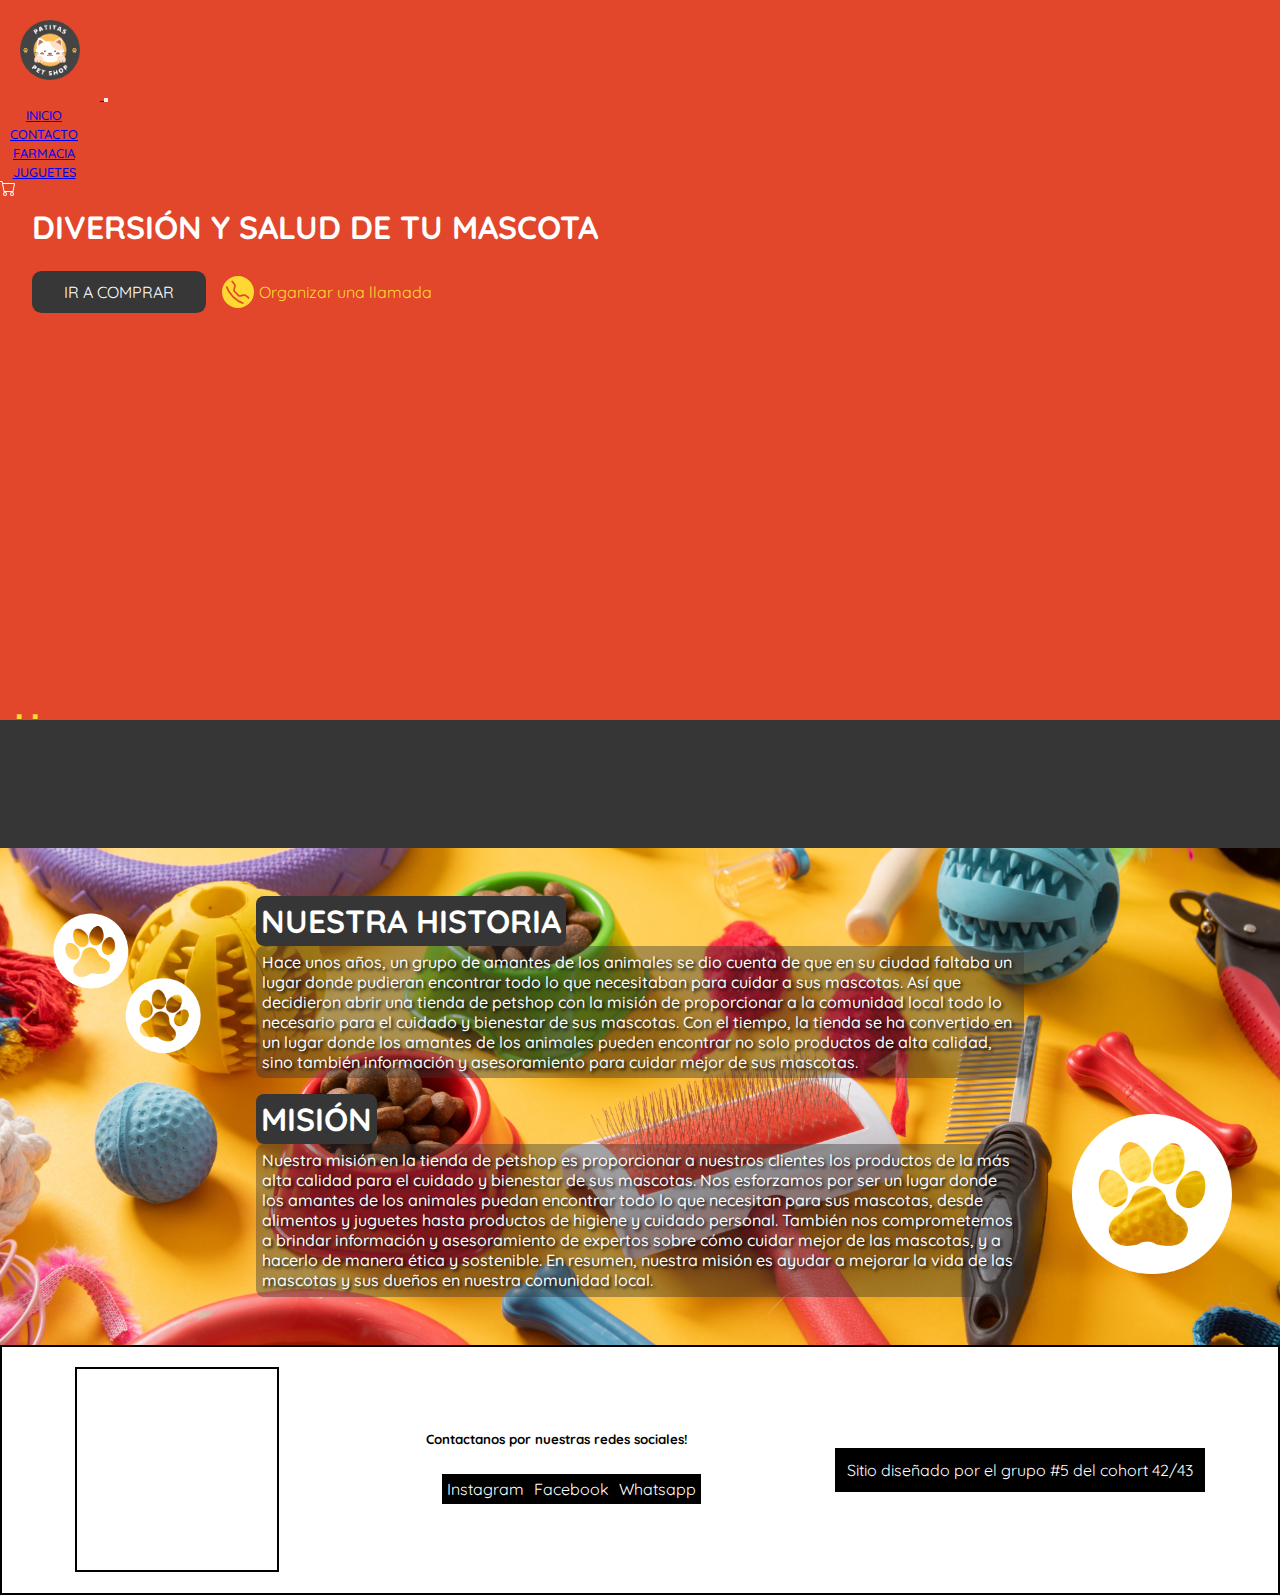
==== index.html @ fb63049c "historia estilizada" ====
<!DOCTYPE html>
<html lang="en">

<head>
  <meta charset="UTF-8">
  <meta http-equiv="X-UA-Compatible" content="IE=edge">
  <meta name="viewport" content="width=device-width, initial-scale=1.0">
  <title>PetShop</title>
  <link rel="shortcut icon" href="./assets/images/favicon.png" type="image/x-icon">
  <link href="https://cdn.jsdelivr.net/npm/bootstrap@5.3.0-alpha1/dist/css/bootstrap.min.css" rel="stylesheet"
    integrity="sha384-GLhlTQ8iRABdZLl6O3oVMWSktQOp6b7In1Zl3/Jr59b6EGGoI1aFkw7cmDA6j6gD" crossorigin="anonymous">
  <link rel="stylesheet" href="./assets/css/style.css">
  <link rel="stylesheet" href="./assets/css/inicio.css">
  <link rel="stylesheet" href="./assets/css/carrito.css">
  <link rel="stylesheet"
    href="https://fonts.googleapis.com/css2?family=Material+Symbols+Outlined:opsz,wght,FILL,GRAD@20..48,100..700,0..1,-50..200" />

</head>

<body id="body">

  <header>
    <nav class="navbar navbar-expand-lg bg-body-tertiary nav-size" data-bs-theme="dark">
      <div class="container nav-container">
        <a class="navbar-brand" href="#">
          <img src="./assets/images/PetShop.png" alt="PetShop" width="100">
        </a>
        <button class="navbar-toggler bg-secondary" type="button" data-bs-toggle="collapse"
          data-bs-target="#navbarSupportedContent" aria-controls="navbarSupportedContent" aria-expanded="false"
          aria-label="Toggle navigation">
          <span class="navbar-toggler-icon "></span>
        </button>
        <div class="collapse navbar-collapse" id="navbarSupportedContent">
          <ul class="navbar-nav ms-auto mb-2 mb-lg-0 ">
            <li class="nav-item px-2">
              <a class="nav-link btn rounded-0 nav-btn active-nav" href="#">Inicio</a>
            </li>
            <li class="nav-item px-2">
              <a class="nav-link btn  rounded-0 nav-btn" href="./assets/html/contacto.html">Contacto</a>
            </li>
            <li class="nav-item px-2">
              <a class="nav-link btn rounded-0 nav-btn" href="./assets/html/farmacia.html">Farmacia</a>
            </li>
            <li class="nav-item px-2">
              <a class="nav-link btn rounded-0 nav-btn" href="./assets/html/juguetes.html">Juguetes</a>
            </li>
            <button id="openModal">
              <svg xmlns="http://www.w3.org/2000/svg" width="16" height="16" fill="currentColor" class="bi bi-cart"
                viewBox="0 0 16 16">
                <path
                  d="M0 1.5A.5.5 0 0 1 .5 1H2a.5.5 0 0 1 .485.379L2.89 3H14.5a.5.5 0 0 1 .491.592l-1.5 8A.5.5 0 0 1 13 12H4a.5.5 0 0 1-.491-.408L2.01 3.607 1.61 2H.5a.5.5 0 0 1-.5-.5zM3.102 4l1.313 7h8.17l1.313-7H3.102zM5 12a2 2 0 1 0 0 4 2 2 0 0 0 0-4zm7 0a2 2 0 1 0 0 4 2 2 0 0 0 0-4zm-7 1a1 1 0 1 1 0 2 1 1 0 0 1 0-2zm7 0a1 1 0 1 1 0 2 1 1 0 0 1 0-2z" />
              </svg>
            </button>
          </ul>
        </div>
      </div>
    </nav>
  </header>


  <main>
    <section class="section-1">
      <div class="card-main d-flex flex-column">
        <h1>Siempre contás con nosotros para la diversión y salud de tu mascota</h1>
        <div class="buttons">
          <a href="#" class="shop-button">Ir a comprar</a>
          <a href="#" class="call-button">
            <svg xmlns="http://www.w3.org/2000/svg" width="32" height="32" fill="currentColor" class="bi bi-telephone"
              viewBox="0 0 16 16">
              <path
                d="M3.654 1.328a.678.678 0 0 0-1.015-.063L1.605 2.3c-.483.484-.661 1.169-.45 1.77a17.568 17.568 0 0 0 4.168 6.608 17.569 17.569 0 0 0 6.608 4.168c.601.211 1.286.033 1.77-.45l1.034-1.034a.678.678 0 0 0-.063-1.015l-2.307-1.794a.678.678 0 0 0-.58-.122l-2.19.547a1.745 1.745 0 0 1-1.657-.459L5.482 8.062a1.745 1.745 0 0 1-.46-1.657l.548-2.19a.678.678 0 0 0-.122-.58L3.654 1.328zM1.884.511a1.745 1.745 0 0 1 2.612.163L6.29 2.98c.329.423.445.974.315 1.494l-.547 2.19a.678.678 0 0 0 .178.643l2.457 2.457a.678.678 0 0 0 .644.178l2.189-.547a1.745 1.745 0 0 1 1.494.315l2.306 1.794c.829.645.905 1.87.163 2.611l-1.034 1.034c-.74.74-1.846 1.065-2.877.702a18.634 18.634 0 0 1-7.01-4.42 18.634 18.634 0 0 1-4.42-7.009c-.362-1.03-.037-2.137.703-2.877L1.885.511z" />
            </svg>
            <p>Organizar una llamada</p>
          </a>
        </div>
      </div>
      <img src="https://freepngimg.com/thumb/dog/83-dog-png-image.png" alt="">
    </section>
    <section class="section-2">
      <div class="cat-card">
        <img src="https://www.pngkey.com/png/full/10-102581_cat-transparent-png-image-cat-png.png" alt="">
      </div>
      <div class="product">
        <a href="#"><img src="https://petsone.pk/wp-content/uploads/2022/02/Funny-Feather-Balance-Cat-Toy-02.jpg"
            alt=""></a>
      </div>
      <div class="product">
        <a href="#"><img src="https://assets.petco.com/petco/image/upload/f_auto,q_auto/3095172-center-1" alt=""></a>
      </div>
    </section>

    <div id="modal" class="modal-St">
      <div class="modalContent">
        <span id="close" class="material-symbols-outlined">cancel</span>
        <h2>Carrito de compra</h2>
        <p>Aca irian los productos</p>
      </div>
    </div>

    <section class="section-3">
      <div class="text-container">
        <img-container-l>
        <img src="./assets/images/Patitas.png" alt="">
      </img-container-l>
      <div class="text">
        <h2>Nuestra Historia</h2>
        <p>Hace unos años, un grupo de amantes de los animales se dio cuenta de que en su ciudad faltaba un lugar donde pudieran encontrar todo lo que necesitaban para cuidar a sus mascotas. Así que decidieron abrir una tienda de petshop con la misión de proporcionar a la comunidad local todo lo necesario para el cuidado y bienestar de sus mascotas. Con el tiempo, la tienda se ha convertido en un lugar donde los amantes de los animales pueden encontrar no solo productos de alta calidad, sino también información y asesoramiento para cuidar mejor de sus mascotas.</p>
      </div>
        <img-container-r>
        <div class="paw"></div>
      </img-container-r>
      </div>
    <div class="text-container">
      <img-container-r>
     <div class="paw"></div>
    </img-container-r>
    <div class="text">
      <h2>Misión</h2>
      <p>Nuestra misión en la tienda de petshop es proporcionar a nuestros clientes los productos de la más alta calidad para el cuidado y bienestar de sus mascotas. Nos esforzamos por ser un lugar donde los amantes de los animales puedan encontrar todo lo que necesitan para sus mascotas, desde alimentos y juguetes hasta productos de higiene y cuidado personal. También nos comprometemos a brindar información y asesoramiento de expertos sobre cómo cuidar mejor de las mascotas, y a hacerlo de manera ética y sostenible. En resumen, nuestra misión es ayudar a mejorar la vida de las mascotas y sus dueños en nuestra comunidad local.</p>
    </div>
      <img-container-r>
      <img src="./assets/images/patita-blanca.png" alt="">
    </img-container-r>
    </div>
    </section>
  </main>

  <footer>
    <div class="map-container">
      <iframe
        src="https://www.google.com/maps/embed?pb=!1m18!1m12!1m3!1d419191.8731567697!2d-56.73820921755897!3d-34.83268882423916!2m3!1f0!2f0!3f0!3m2!1i1024!2i768!4f13.1!3m3!1m2!1s0x959f80ffc63bf7d3%3A0x6b321b2e355bec99!2sMontevideo%2C%20Departamento%20de%20Montevideo%2C%20Uruguay!5e0!3m2!1ses!2sco!4v1676488443658!5m2!1ses!2sco"
        width="200" height="200" style="border:0;" allowfullscreen="" loading="lazy"
        referrerpolicy="no-referrer-when-downgrade"></iframe>
    </div>
    <div class="contact-section">
      <h5>Contactanos por nuestras redes sociales!</h5>

      <div class="social-media">
        <a href="#" id="instagram">Instagram</a>
        <a href="#" id="facebook">Facebook</a>
        <a href="#" id="whatsapp">Whatsapp</a>
      </div>

    </div>

    <div class="mark">
      <p>Sitio diseñado por el grupo #5 del cohort 42/43</p>

    </div>
  </footer>

  <script src="https://cdn.jsdelivr.net/npm/bootstrap@5.3.0-alpha1/dist/js/bootstrap.bundle.min.js"
    integrity="sha384-w76AqPfDkMBDXo30jS1Sgez6pr3x5MlQ1ZAGC+nuZB+EYdgRZgiwxhTBTkF7CXvN"
    crossorigin="anonymous"></script>

  <script src="./assets/js/carrito.js"></script>
</body>

</html>
---- assets/css/style.css ----
@import url("https://fonts.googleapis.com/css2?family=Quicksand:wght@300;400;500;600;700&display=swap");

* {
  margin: 0;
  padding: 0;
  box-sizing: border-box;
  font-family: "Quicksand", sans-serif;
}

.modal-St {
  display: none;
  position: fixed;
  top: 0;
  z-index: 1000;
  right: 0;
  width: 300px;
}

/* caja modal */
.modalContent {
  padding: 10px 20px;
  height: 100vh;
  background: rgba(255, 255, 0, 0.66);
  display: flex;
  flex-direction: column;
  align-items: center;
  text-align: center;
}

#openModal {
  background-color: transparent;
  color: white;
  border: none;
}

/* Botón cerrar */
#close {
  color: black;
  float: right;
  font-size: 30px;
  font-weight: bold;
}

#close:hover {
  color: #000;
  text-decoration: none;
  cursor: pointer;
}

@media screen and (min-width: 992px) {
  .nav-btn {
    width: 5.5rem;
    min-height: fit-content;
    text-align: center;
    display: flex;
    align-items: center;
    justify-content: center;
    text-transform: uppercase;
    font-size: 0.8rem;
    font-weight: 500;
    border: none;
  }
}
@media screen and (max-width: 991px) {
  .nav-btn {
    background-color: white;
    border: 1px solid rgb(226, 70, 43);
    color: rgb(226, 70, 43);
  }
  .nav-container {
    background-color: white;
  }
}
.navbar {
  background-color: rgb(226, 70, 43) !important;
  color: white !important;
  border: black 1px solid;
  height: 15vh;
  border: 0;
  padding: 0;
}

.nav-container {
  z-index: 2;
  position: relative;
  background-color: rgb(226, 70, 43);
}

main {
  min-height: 75vh;
}

/* footer */
footer {
  display: flex;
  justify-content: space-around;
  align-items: center;
  height: 250px;
  border: 2px solid black;
}

.map-container {
  border: 2px solid black;
  height: 205px;
}

.contact-section {
  height: 100px;
  display: flex;
  flex-direction: column;
  justify-content: space-around;
  align-items: center;
}

.social-media {
  display: flex;
  justify-content: space-between;

  padding: 5px;
  width: 240px;
}

footer a {
  text-decoration: none;
  color: white;
  background-color: black;
  padding: 5px;
}

footer a:hover {
  text-decoration: none;
  color: rgb(226, 70, 43);
  background-color: black;
  padding: 5px;
}

.mark {
  border: 2px solid black;
  padding: 10px;
  background-color: black;
  color: white;
}

.mark:hover {
  border: 2px solid black;
  padding: 10px;
  background-color: black;
  color: rgb(226, 70, 43);
}
---- assets/css/inicio.css ----
.section-1 {
    padding: 0 0 0 2rem;
    background-color: rgb(226, 70, 43);
    min-height: 65vh;
    display: flex;
}

.card-main {
    width: 60vw;
}

.card-main h1 {
    padding-top: 2rem;
    text-transform: uppercase;
    color: white;
    font-weight: 700;
    padding-bottom: 1.5rem;
}

.card-main a {
    text-decoration: none;
}

.call-button {
    color: rgb(255, 217, 49);
    display: flex;
    align-items: center;
    justify-content: center;
    gap: 0.3rem;
}

.call-button p {
    margin: 0;
}

.call-button svg {
    background-color: rgb(255, 217, 49);
    color: rgb(226, 70, 43);
    padding: 0.2rem;
    border-radius: 50%;
}

.shop-button {
    text-transform: uppercase;
    color: white;
    font-weight: 400;
    padding: 0.7rem 2rem;
    border-radius: 0.6rem;
    background-color: rgb(55, 55, 55);
}

.buttons {
    display: flex;
    gap: 1rem;
}

.section-1 img {
    height: 30rem;
    object-fit: cover;
    object-position: center;
}

.section-2 {
    background-color: rgb(54, 54, 54);
    height: 8rem;
    display: flex;
    gap: 1rem;
    align-items: center;
}

.section-2 .cat-card {
    display: flex;
    flex-direction: column;
    position: relative;
}

.section-2 .cat-card img {
    height: 15rem;
    object-fit: cover;
    align-self: start;
    position: relative;
    bottom: 178px;
    left: 10px;
}

.section-2 .product {
    height: 100%;
    display: flex;
    align-items: center;
}

.section-2 .product img {
    height: 12rem;
    object-fit: cover;
    object-position: center;
    border-radius: 1rem;
    position: relative;
    bottom: 75px;
    left: 0px;
    box-shadow: 0.2rem 0.1rem 0rem 0.15rem rgb(255, 217, 49);
}

.section-3 {
    /* background-color: rgb(255, 255, 255); */
    height: fit-content;
    display: flex;
    flex-direction: column;
    align-items: center;
    justify-content: center;
    margin: auto;
    padding: 3rem;
    gap: 1rem;
    background-image: url(../images/background.png);
    background-size: cover;
    background-position: center;
    background-repeat: no-repeat;
    
}
.text-container {
    display: flex;
    align-items: center;
    justify-content: center;
    gap: 3rem;
    color: white;
    text-shadow: black 0.1em 0.1em 0.2em;
    font-weight: 500;
}
.text-container p {
    background-color: rgba(54, 54, 54, 0.416);
    padding: 0.4rem;
    border-radius: 0.5rem;
}
.text-container h2{
    background-color: rgb(54, 54, 54);
    padding: 0.3rem;
    border-radius: 0.5rem;
    width: fit-content;
    text-shadow: none;
    font-size: 2rem;
    font-weight: 700;
    text-transform: uppercase;
}
.text-container img {
    height: 10rem;
    object-fit: cover;
    object-position: center;
}

.paw {
    height: 10rem;
    padding: 2rem;
    width: 10rem;
}
---- assets/css/carrito.css ----
.modal {
  display: none;
  position: fixed;
  top: 0;
  z-index: 1000;
  left: 77%;
  width: 300px;
}

/* caja modal */
.modalContent {
  padding: 10px 20px;
  height: 100vh;
  background: rgba(255, 255, 0, 0.66);
  display: flex;
  flex-direction: column;
  align-items: center;
  text-align: center;
}

#openModal {
  background-color: transparent;
  color: white;
  border: none;
}

/* Botón cerrar */
#close {
  color: black;
  float: right;
  font-size: 30px;
  font-weight: bold;
}

#close:hover {
  color: #000;
  text-decoration: none;
  cursor: pointer;
}
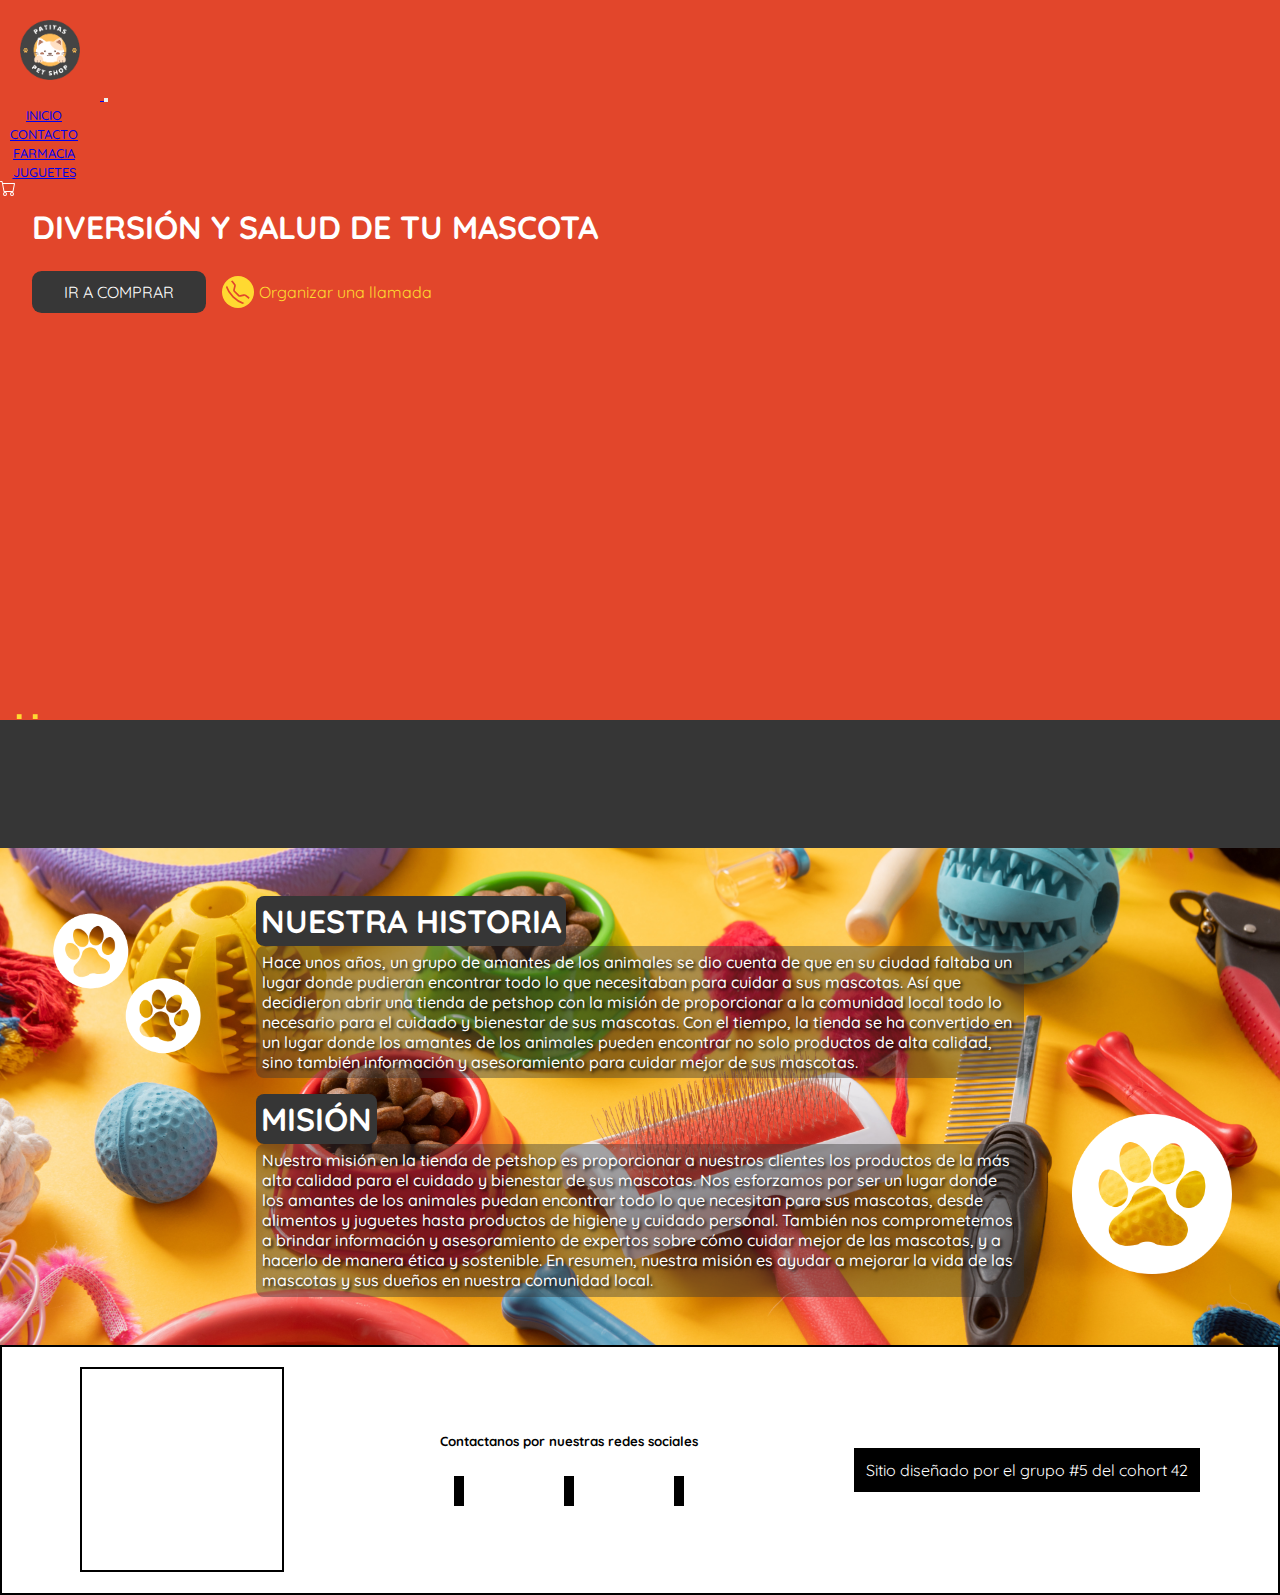
==== commit f2b0b563: "footer actualizado" ====
--- a/index.html
+++ b/index.html
@@ -127,27 +127,30 @@
 
   <footer>
     <div class="map-container">
-      <iframe
-        src="https://www.google.com/maps/embed?pb=!1m18!1m12!1m3!1d419191.8731567697!2d-56.73820921755897!3d-34.83268882423916!2m3!1f0!2f0!3f0!3m2!1i1024!2i768!4f13.1!3m3!1m2!1s0x959f80ffc63bf7d3%3A0x6b321b2e355bec99!2sMontevideo%2C%20Departamento%20de%20Montevideo%2C%20Uruguay!5e0!3m2!1ses!2sco!4v1676488443658!5m2!1ses!2sco"
-        width="200" height="200" style="border:0;" allowfullscreen="" loading="lazy"
-        referrerpolicy="no-referrer-when-downgrade"></iframe>
+     <iframe src="https://www.google.com/maps/embed?pb=!1m18!1m12!1m3!1d58773.325539637095!2d-56.5866455247613!3d-22.97478481083488!2m3!1f0!2f0!3f0!3m2!1i1024!2i768!4f13.1!3m3!1m2!1s0x9465feab53c31567%3A0x289108400589925f!2zNSwgWWJ5IFlhw7osIFBhcmFndWF5!5e0!3m2!1ses!2sco!4v1676638638311!5m2!1ses!2sco" width="200" height="200" style="border:0;" allowfullscreen="" loading="lazy" referrerpolicy="no-referrer-when-downgrade"></iframe>
     </div>
     <div class="contact-section">
-      <h5>Contactanos por nuestras redes sociales!</h5>
-
-      <div class="social-media">
-        <a href="#" id="instagram">Instagram</a>
-        <a href="#" id="facebook">Facebook</a>
-        <a href="#" id="whatsapp">Whatsapp</a>
-      </div>
-
+     <h5>Contactanos por nuestras redes sociales</h5>
+     
+     <div class="social-media">
+       <div class="footer-logo-container">
+           <a href="" class="footer-logo"><img src="./assets/facebook.png" alt=""></a>
+       </div>
+       <div class="footer-logo-container">
+           <a href="" class="footer-logo" id="facebook-logo"><img src="./assets/pngegg.png" alt=""></a>
+       </div>
+       <div class="footer-logo-container">
+           <a href="" class="footer-logo" ><img src="./assets/pngegg (2).png" alt=""></a>
+       </div>
+   </div>
+    
     </div>
-
+   
     <div class="mark">
-      <p>Sitio diseñado por el grupo #5 del cohort 42/43</p>
-
+     <p>Sitio diseñado por el grupo #5 del cohort 42</p>
+   
     </div>
-  </footer>
+     </footer>
 
   <script src="https://cdn.jsdelivr.net/npm/bootstrap@5.3.0-alpha1/dist/js/bootstrap.bundle.min.js"
     integrity="sha384-w76AqPfDkMBDXo30jS1Sgez6pr3x5MlQ1ZAGC+nuZB+EYdgRZgiwxhTBTkF7CXvN"
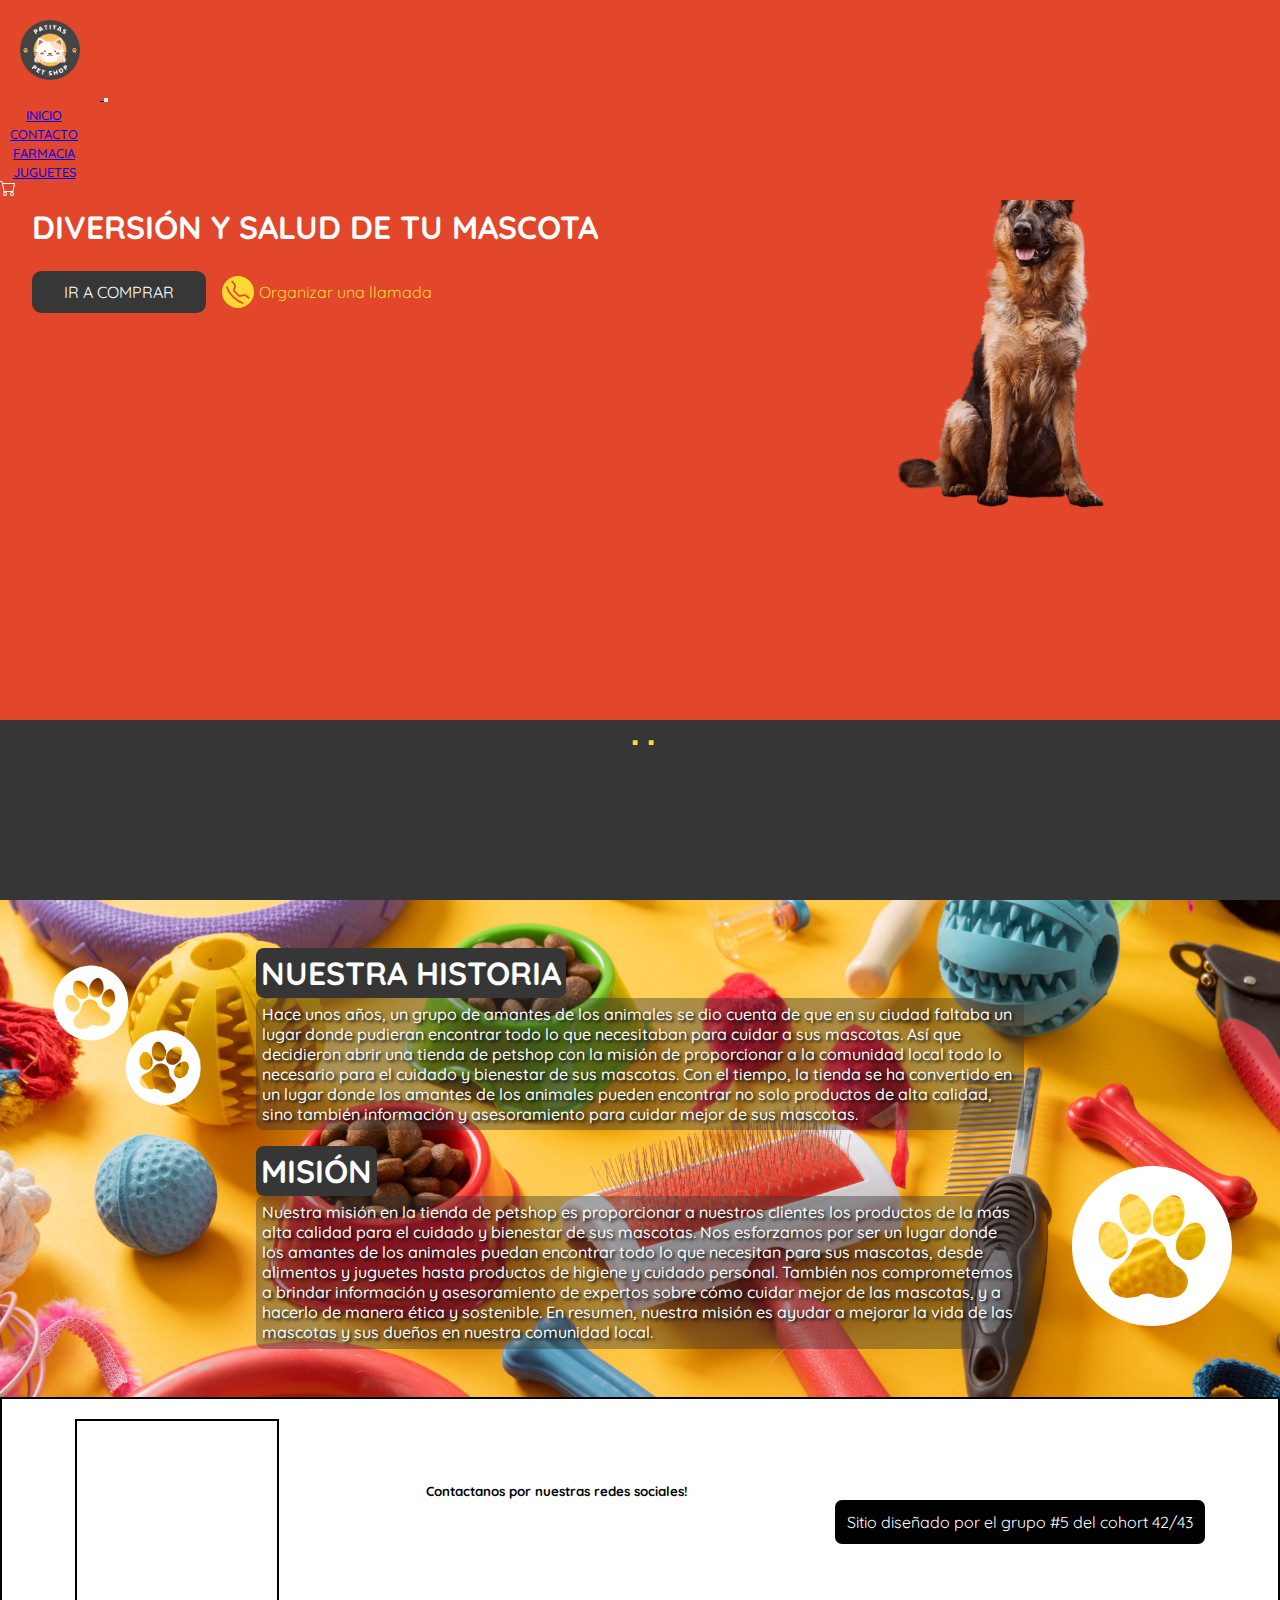
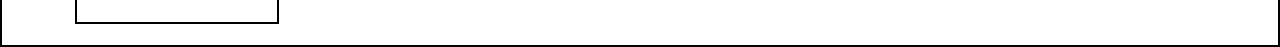
==== commit 39ed98eb: "arregladas las imagenes de index" ====
--- a/index.html
+++ b/index.html
@@ -74,12 +74,13 @@
           </a>
         </div>
       </div>
-      <img src="https://freepngimg.com/thumb/dog/83-dog-png-image.png" alt="">
-    </section>
-    <section class="section-2">
+      <img src="./assets/images/dog-6.png" class="dog-img" alt="">
       <div class="cat-card">
         <img src="https://www.pngkey.com/png/full/10-102581_cat-transparent-png-image-cat-png.png" alt="">
       </div>
+    </section>
+    <section class="section-2">
+      
       <div class="product">
         <a href="#"><img src="https://petsone.pk/wp-content/uploads/2022/02/Funny-Feather-Balance-Cat-Toy-02.jpg"
             alt=""></a>
@@ -127,30 +128,27 @@
 
   <footer>
     <div class="map-container">
-     <iframe src="https://www.google.com/maps/embed?pb=!1m18!1m12!1m3!1d58773.325539637095!2d-56.5866455247613!3d-22.97478481083488!2m3!1f0!2f0!3f0!3m2!1i1024!2i768!4f13.1!3m3!1m2!1s0x9465feab53c31567%3A0x289108400589925f!2zNSwgWWJ5IFlhw7osIFBhcmFndWF5!5e0!3m2!1ses!2sco!4v1676638638311!5m2!1ses!2sco" width="200" height="200" style="border:0;" allowfullscreen="" loading="lazy" referrerpolicy="no-referrer-when-downgrade"></iframe>
+      <iframe
+        src="https://www.google.com/maps/embed?pb=!1m18!1m12!1m3!1d419191.8731567697!2d-56.73820921755897!3d-34.83268882423916!2m3!1f0!2f0!3f0!3m2!1i1024!2i768!4f13.1!3m3!1m2!1s0x959f80ffc63bf7d3%3A0x6b321b2e355bec99!2sMontevideo%2C%20Departamento%20de%20Montevideo%2C%20Uruguay!5e0!3m2!1ses!2sco!4v1676488443658!5m2!1ses!2sco"
+        width="200" height="200" style="border:0;" allowfullscreen="" loading="lazy"
+        referrerpolicy="no-referrer-when-downgrade"></iframe>
     </div>
     <div class="contact-section">
-     <h5>Contactanos por nuestras redes sociales</h5>
-     
-     <div class="social-media">
-       <div class="footer-logo-container">
-           <a href="" class="footer-logo"><img src="./assets/facebook.png" alt=""></a>
-       </div>
-       <div class="footer-logo-container">
-           <a href="" class="footer-logo" id="facebook-logo"><img src="./assets/pngegg.png" alt=""></a>
-       </div>
-       <div class="footer-logo-container">
-           <a href="" class="footer-logo" ><img src="./assets/pngegg (2).png" alt=""></a>
-       </div>
-   </div>
-    
+      <h5>Contactanos por nuestras redes sociales!</h5>
+
+      <div class="social-media">
+        <a href="#" id="instagram">Instagram</a>
+        <a href="#" id="facebook">Facebook</a>
+        <a href="#" id="whatsapp">Whatsapp</a>
+      </div>
+
     </div>
-   
+
     <div class="mark">
-     <p>Sitio diseñado por el grupo #5 del cohort 42</p>
-   
+      <p>Sitio diseñado por el grupo #5 del cohort 42/43</p>
+
     </div>
-     </footer>
+  </footer>
 
   <script src="https://cdn.jsdelivr.net/npm/bootstrap@5.3.0-alpha1/dist/js/bootstrap.bundle.min.js"
     integrity="sha384-w76AqPfDkMBDXo30jS1Sgez6pr3x5MlQ1ZAGC+nuZB+EYdgRZgiwxhTBTkF7CXvN"
--- a/assets/css/style.css
+++ b/assets/css/style.css
@@ -123,21 +123,25 @@
 footer a {
   text-decoration: none;
   color: white;
-  background-color: black;
   padding: 5px;
 }
 
 footer a:hover {
   text-decoration: none;
   color: rgb(226, 70, 43);
-  background-color: black;
   padding: 5px;
+  background-color: gray;
+  border-radius: 70px;
+  padding: 7px;
+  padding-bottom: 10px;
+  transition: 1s;
 }
 
 .mark {
   border: 2px solid black;
   padding: 10px;
   background-color: black;
+  border-radius: 7px;
   color: white;
 }
 
@@ -146,4 +150,5 @@
   padding: 10px;
   background-color: black;
   color: rgb(226, 70, 43);
+
 }
--- a/assets/css/inicio.css
+++ b/assets/css/inicio.css
@@ -1,7 +1,7 @@
 .section-1 {
     padding: 0 0 0 2rem;
     background-color: rgb(226, 70, 43);
-    min-height: 65vh;
+    height: 65vh;
     display: flex;
 }
 
@@ -54,33 +54,29 @@
     gap: 1rem;
 }
 
-.section-1 img {
-    height: 30rem;
+.section-1 .dog-img {
+    height: 25rem;
     object-fit: cover;
     object-position: center;
+    opacity: 0.9;
 }
 
 .section-2 {
     background-color: rgb(54, 54, 54);
-    height: 8rem;
+    height: 20vh;
     display: flex;
     gap: 1rem;
     align-items: center;
+    justify-content: center;
 }
 
-.section-2 .cat-card {
-    display: flex;
-    flex-direction: column;
-    position: relative;
-}
-
-.section-2 .cat-card img {
+.cat-card img {
     height: 15rem;
     object-fit: cover;
     align-self: start;
-    position: relative;
-    bottom: 178px;
-    left: 10px;
+    position: absolute;
+    bottom: 19.2vh;
+    left: 0px; 
 }
 
 .section-2 .product {
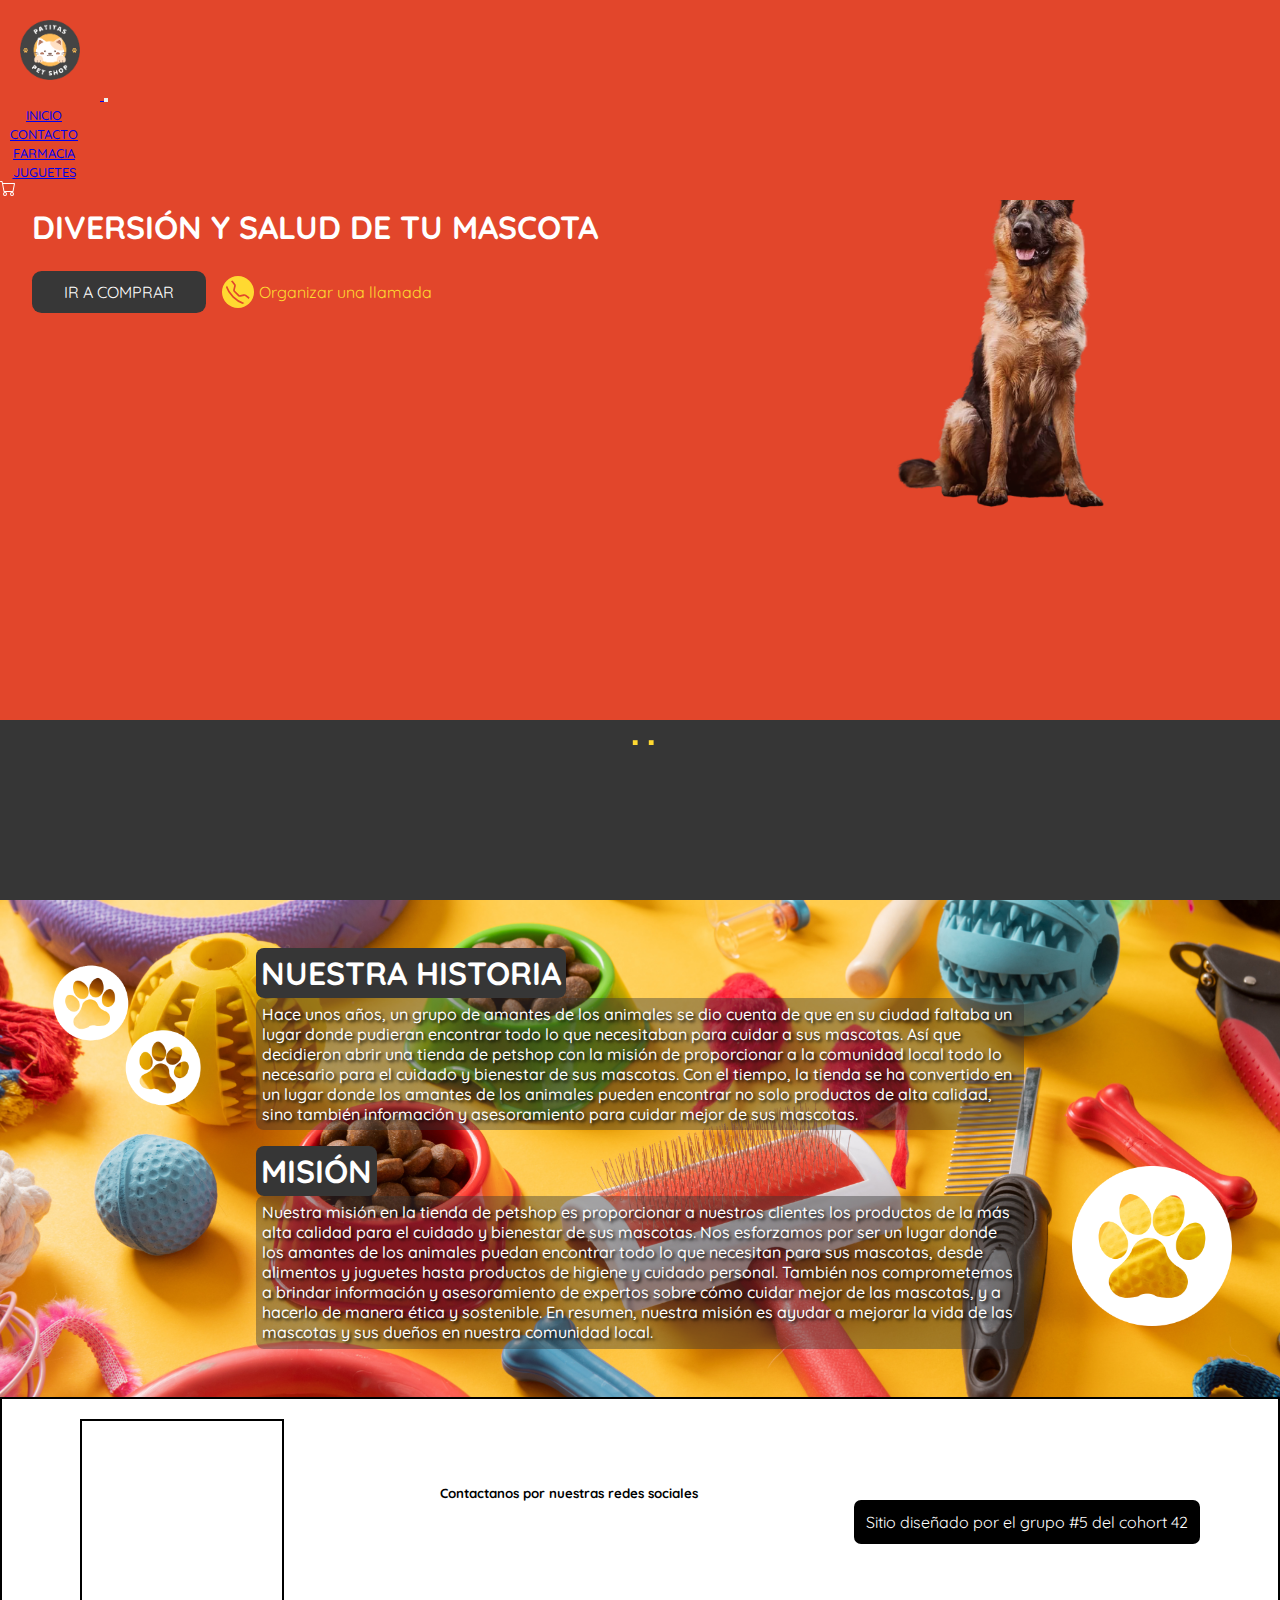
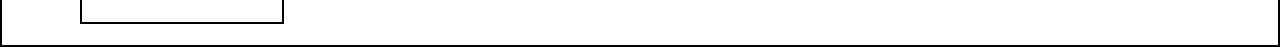
==== commit 4a855fb8: "Merge branch 'main' of https://github.com/Franco-Calvo/PetShop" ====
--- a/index.html
+++ b/index.html
@@ -128,27 +128,30 @@
 
   <footer>
     <div class="map-container">
-      <iframe
-        src="https://www.google.com/maps/embed?pb=!1m18!1m12!1m3!1d419191.8731567697!2d-56.73820921755897!3d-34.83268882423916!2m3!1f0!2f0!3f0!3m2!1i1024!2i768!4f13.1!3m3!1m2!1s0x959f80ffc63bf7d3%3A0x6b321b2e355bec99!2sMontevideo%2C%20Departamento%20de%20Montevideo%2C%20Uruguay!5e0!3m2!1ses!2sco!4v1676488443658!5m2!1ses!2sco"
-        width="200" height="200" style="border:0;" allowfullscreen="" loading="lazy"
-        referrerpolicy="no-referrer-when-downgrade"></iframe>
+     <iframe src="https://www.google.com/maps/embed?pb=!1m18!1m12!1m3!1d58773.325539637095!2d-56.5866455247613!3d-22.97478481083488!2m3!1f0!2f0!3f0!3m2!1i1024!2i768!4f13.1!3m3!1m2!1s0x9465feab53c31567%3A0x289108400589925f!2zNSwgWWJ5IFlhw7osIFBhcmFndWF5!5e0!3m2!1ses!2sco!4v1676638638311!5m2!1ses!2sco" width="200" height="200" style="border:0;" allowfullscreen="" loading="lazy" referrerpolicy="no-referrer-when-downgrade"></iframe>
     </div>
     <div class="contact-section">
-      <h5>Contactanos por nuestras redes sociales!</h5>
-
-      <div class="social-media">
-        <a href="#" id="instagram">Instagram</a>
-        <a href="#" id="facebook">Facebook</a>
-        <a href="#" id="whatsapp">Whatsapp</a>
-      </div>
-
+     <h5>Contactanos por nuestras redes sociales</h5>
+     
+     <div class="social-media">
+       <div class="footer-logo-container">
+           <a href="" class="footer-logo"><img src="./assets/facebook.png" alt=""></a>
+       </div>
+       <div class="footer-logo-container">
+           <a href="" class="footer-logo" id="facebook-logo"><img src="./assets/pngegg.png" alt=""></a>
+       </div>
+       <div class="footer-logo-container">
+           <a href="" class="footer-logo" ><img src="./assets/pngegg (2).png" alt=""></a>
+       </div>
+   </div>
+    
     </div>
-
+   
     <div class="mark">
-      <p>Sitio diseñado por el grupo #5 del cohort 42/43</p>
-
+     <p>Sitio diseñado por el grupo #5 del cohort 42</p>
+   
     </div>
-  </footer>
+     </footer>
 
   <script src="https://cdn.jsdelivr.net/npm/bootstrap@5.3.0-alpha1/dist/js/bootstrap.bundle.min.js"
     integrity="sha384-w76AqPfDkMBDXo30jS1Sgez6pr3x5MlQ1ZAGC+nuZB+EYdgRZgiwxhTBTkF7CXvN"
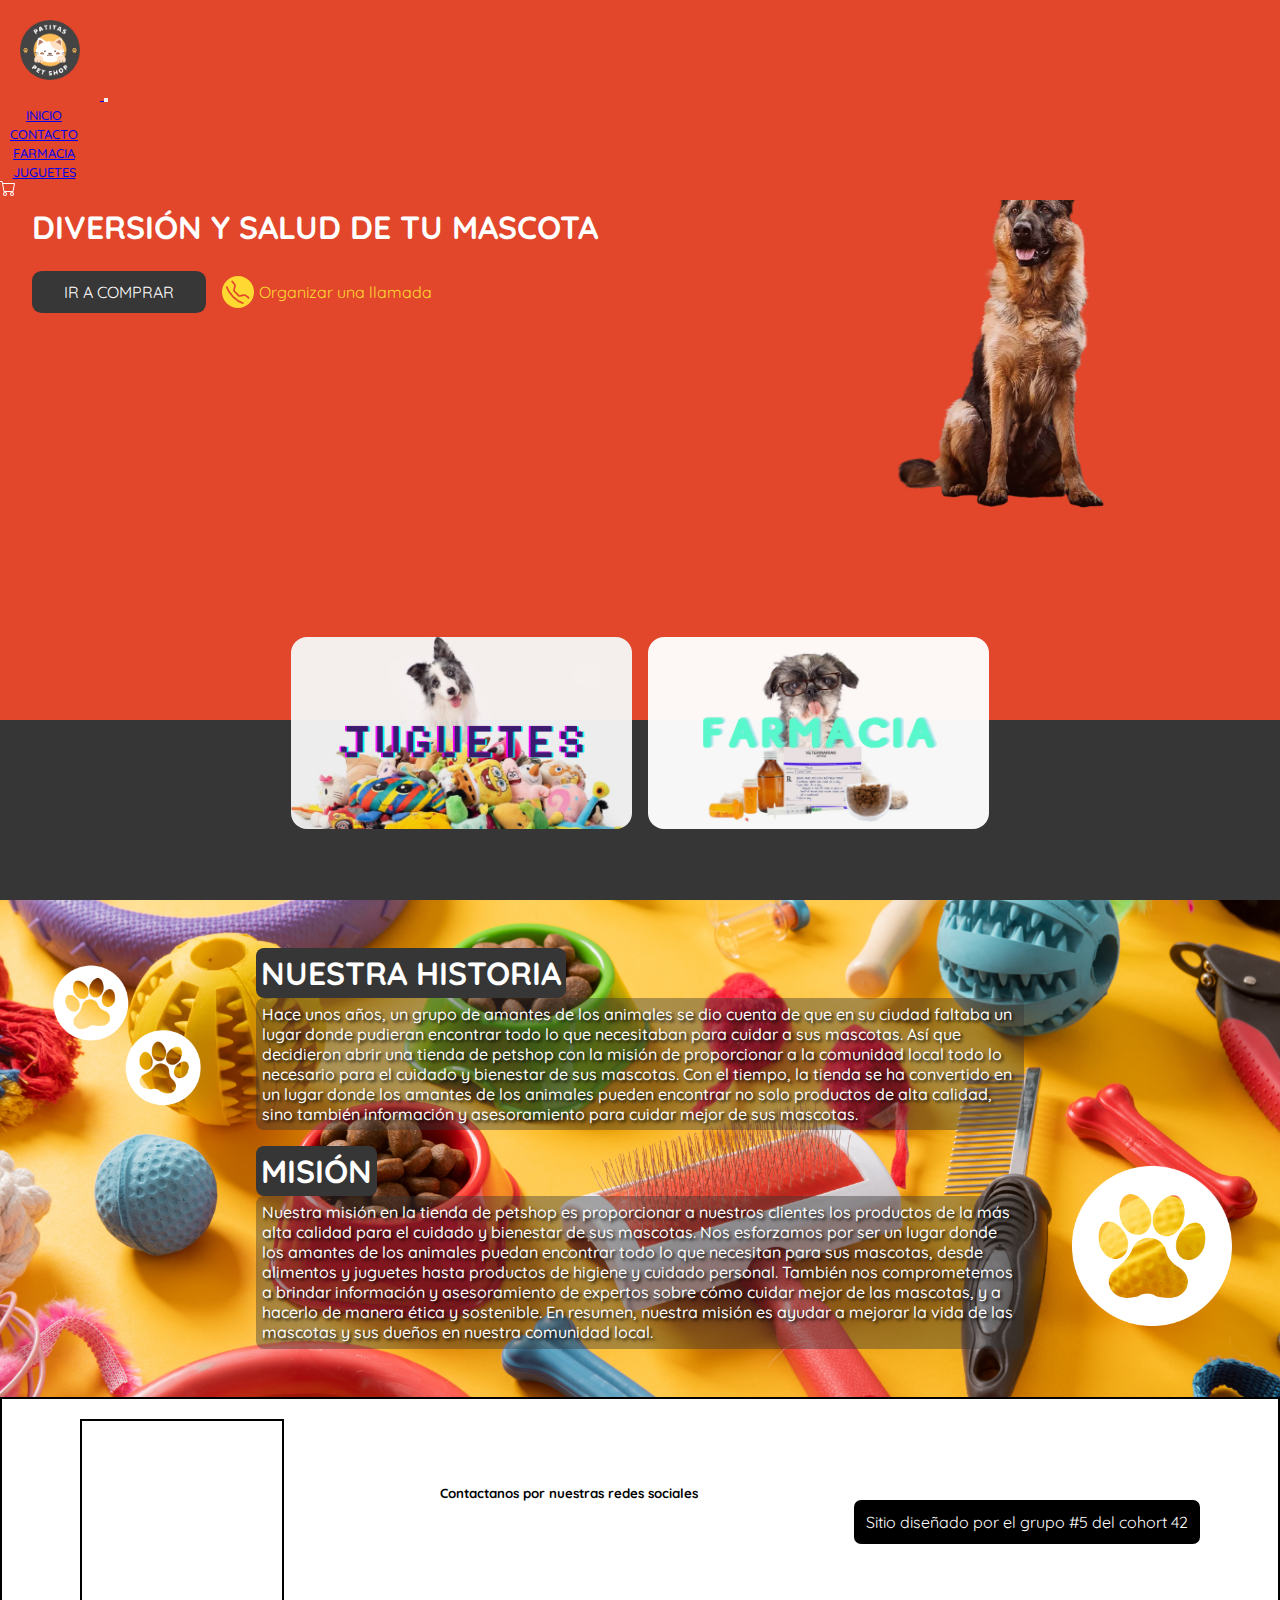
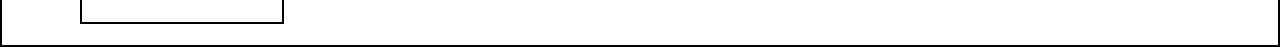
==== commit e2cdc8f2: "main estilizado" ====
--- a/index.html
+++ b/index.html
@@ -82,11 +82,11 @@
     <section class="section-2">
       
       <div class="product">
-        <a href="#"><img src="https://petsone.pk/wp-content/uploads/2022/02/Funny-Feather-Balance-Cat-Toy-02.jpg"
+        <a href="./assets/html/juguetes.html"><img src="./assets/images/juguetes.png"
             alt=""></a>
       </div>
       <div class="product">
-        <a href="#"><img src="https://assets.petco.com/petco/image/upload/f_auto,q_auto/3095172-center-1" alt=""></a>
+        <a href="./assets/html/farmacia.html"><img src="./assets/images/farmacia.png" alt=""></a>
       </div>
     </section>
 
--- a/assets/css/inicio.css
+++ b/assets/css/inicio.css
@@ -93,7 +93,13 @@
     position: relative;
     bottom: 75px;
     left: 0px;
-    box-shadow: 0.2rem 0.1rem 0rem 0.15rem rgb(255, 217, 49);
+    opacity: 0.96;
+}
+
+.section-2 .product img:hover {
+    height: 12.1rem;
+    box-shadow: 0.2rem 0.1rem 0rem 0.15rem rgb(70, 70, 70);
+    opacity: 1;
 }
 
 .section-3 {
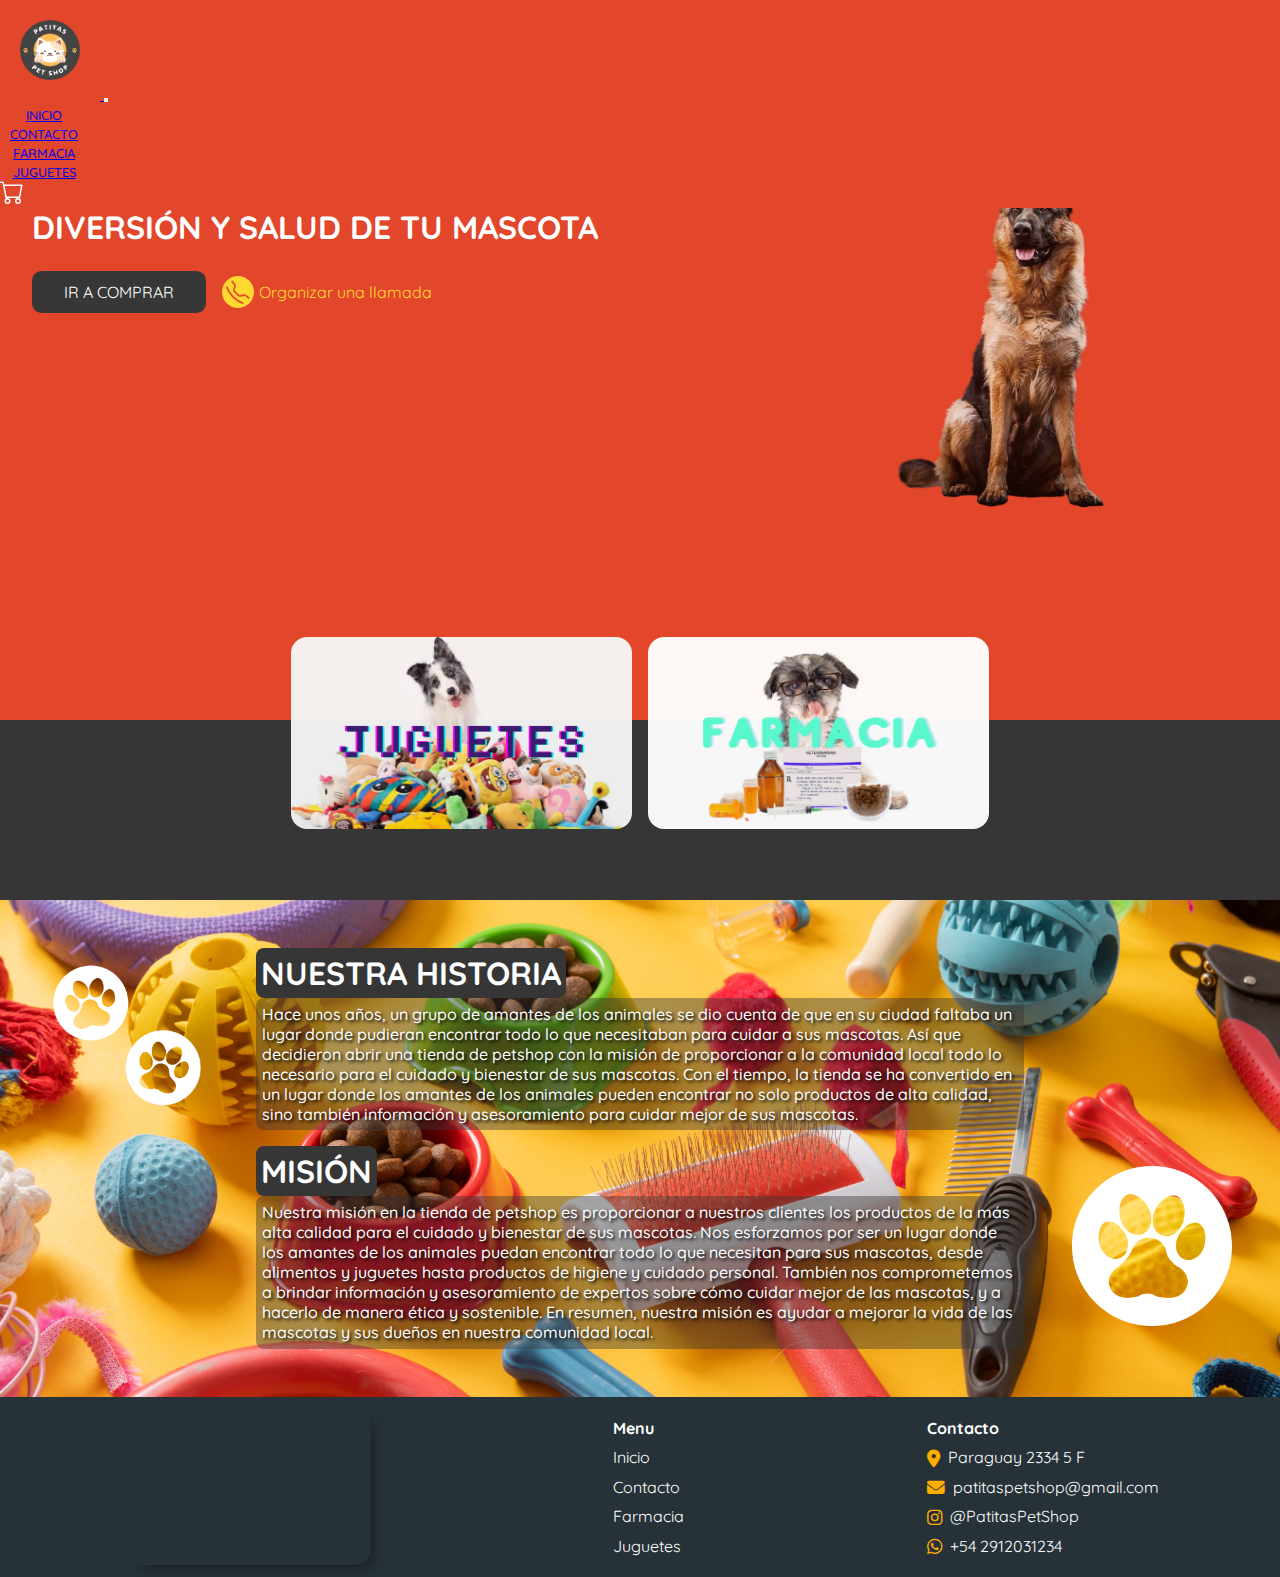
==== commit f22be2cd: "Fix" ====
--- a/index.html
+++ b/index.html
@@ -14,17 +14,19 @@
   <link rel="stylesheet" href="./assets/css/carrito.css">
   <link rel="stylesheet"
     href="https://fonts.googleapis.com/css2?family=Material+Symbols+Outlined:opsz,wght,FILL,GRAD@20..48,100..700,0..1,-50..200" />
+  <link rel="stylesheet" href="https://cdnjs.cloudflare.com/ajax/libs/font-awesome/6.3.0/css/all.min.css">
+
 
 </head>
 
 <body id="body">
 
   <header>
-    <nav class="navbar navbar-expand-lg bg-body-tertiary nav-size" data-bs-theme="dark">
+    <nav class="navbar navbar-expand-lg  bg-body-tertiary nav-size" data-bs-theme="dark">
       <div class="container nav-container">
         <a class="navbar-brand" href="#">
           <img src="./assets/images/PetShop.png" alt="PetShop" width="100">
-        </a>
+        </a> 
         <button class="navbar-toggler bg-secondary" type="button" data-bs-toggle="collapse"
           data-bs-target="#navbarSupportedContent" aria-controls="navbarSupportedContent" aria-expanded="false"
           aria-label="Toggle navigation">
@@ -33,19 +35,19 @@
         <div class="collapse navbar-collapse" id="navbarSupportedContent">
           <ul class="navbar-nav ms-auto mb-2 mb-lg-0 ">
             <li class="nav-item px-2">
-              <a class="nav-link btn rounded-0 nav-btn active-nav" href="#">Inicio</a>
+              <a class="nav-link btn rounded-0 fs-6 nav-btn active-nav" href="/index.html">Inicio</a>
             </li>
             <li class="nav-item px-2">
-              <a class="nav-link btn  rounded-0 nav-btn" href="./assets/html/contacto.html">Contacto</a>
+              <a class="nav-link btn  rounded-0 fs-6 nav-btn" href="./assets/html/contacto.html">Contacto</a>
             </li>
             <li class="nav-item px-2">
-              <a class="nav-link btn rounded-0 nav-btn" href="./assets/html/farmacia.html">Farmacia</a>
+              <a class="nav-link btn rounded-0 fs-6 nav-btn" href="./assets/html/farmacia.html">Farmacia</a>
             </li>
             <li class="nav-item px-2">
-              <a class="nav-link btn rounded-0 nav-btn" href="./assets/html/juguetes.html">Juguetes</a>
+              <a class="nav-link btn rounded-0 fs-6 nav-btn" href="./assets/html/juguetes.html">Juguetes</a>
             </li>
             <button id="openModal">
-              <svg xmlns="http://www.w3.org/2000/svg" width="16" height="16" fill="currentColor" class="bi bi-cart"
+              <svg xmlns="http://www.w3.org/2000/svg" width="24" height="24" fill="currentColor" class="bi bi-cart"
                 viewBox="0 0 16 16">
                 <path
                   d="M0 1.5A.5.5 0 0 1 .5 1H2a.5.5 0 0 1 .485.379L2.89 3H14.5a.5.5 0 0 1 .491.592l-1.5 8A.5.5 0 0 1 13 12H4a.5.5 0 0 1-.491-.408L2.01 3.607 1.61 2H.5a.5.5 0 0 1-.5-.5zM3.102 4l1.313 7h8.17l1.313-7H3.102zM5 12a2 2 0 1 0 0 4 2 2 0 0 0 0-4zm7 0a2 2 0 1 0 0 4 2 2 0 0 0 0-4zm-7 1a1 1 0 1 1 0 2 1 1 0 0 1 0-2zm7 0a1 1 0 1 1 0 2 1 1 0 0 1 0-2z" />
@@ -80,10 +82,9 @@
       </div>
     </section>
     <section class="section-2">
-      
+
       <div class="product">
-        <a href="./assets/html/juguetes.html"><img src="./assets/images/juguetes.png"
-            alt=""></a>
+        <a href="./assets/html/juguetes.html"><img src="./assets/images/juguetes.png" alt=""></a>
       </div>
       <div class="product">
         <a href="./assets/html/farmacia.html"><img src="./assets/images/farmacia.png" alt=""></a>
@@ -101,57 +102,73 @@
     <section class="section-3">
       <div class="text-container">
         <img-container-l>
-        <img src="./assets/images/Patitas.png" alt="">
-      </img-container-l>
-      <div class="text">
-        <h2>Nuestra Historia</h2>
-        <p>Hace unos años, un grupo de amantes de los animales se dio cuenta de que en su ciudad faltaba un lugar donde pudieran encontrar todo lo que necesitaban para cuidar a sus mascotas. Así que decidieron abrir una tienda de petshop con la misión de proporcionar a la comunidad local todo lo necesario para el cuidado y bienestar de sus mascotas. Con el tiempo, la tienda se ha convertido en un lugar donde los amantes de los animales pueden encontrar no solo productos de alta calidad, sino también información y asesoramiento para cuidar mejor de sus mascotas.</p>
+          <img src="./assets/images/Patitas.png" alt="">
+        </img-container-l>
+        <div class="text">
+          <h2>Nuestra Historia</h2>
+          <p>Hace unos años, un grupo de amantes de los animales se dio cuenta de que en su ciudad faltaba un lugar
+            donde pudieran encontrar todo lo que necesitaban para cuidar a sus mascotas. Así que decidieron abrir una
+            tienda de petshop con la misión de proporcionar a la comunidad local todo lo necesario para el cuidado y
+            bienestar de sus mascotas. Con el tiempo, la tienda se ha convertido en un lugar donde los amantes de los
+            animales pueden encontrar no solo productos de alta calidad, sino también información y asesoramiento para
+            cuidar mejor de sus mascotas.</p>
+        </div>
+        <img-container-r>
+          <div class="paw"></div>
+        </img-container-r>
       </div>
+      <div class="text-container">
         <img-container-r>
-        <div class="paw"></div>
-      </img-container-r>
+          <div class="paw"></div>
+        </img-container-r>
+        <div class="text">
+          <h2>Misión</h2>
+          <p>Nuestra misión en la tienda de petshop es proporcionar a nuestros clientes los productos de la más alta
+            calidad para el cuidado y bienestar de sus mascotas. Nos esforzamos por ser un lugar donde los amantes de
+            los animales puedan encontrar todo lo que necesitan para sus mascotas, desde alimentos y juguetes hasta
+            productos de higiene y cuidado personal. También nos comprometemos a brindar información y asesoramiento de
+            expertos sobre cómo cuidar mejor de las mascotas, y a hacerlo de manera ética y sostenible. En resumen,
+            nuestra misión es ayudar a mejorar la vida de las mascotas y sus dueños en nuestra comunidad local.</p>
+        </div>
+        <img-container-r>
+          <img src="./assets/images/patita-blanca.png" alt="">
+        </img-container-r>
       </div>
-    <div class="text-container">
-      <img-container-r>
-     <div class="paw"></div>
-    </img-container-r>
-    <div class="text">
-      <h2>Misión</h2>
-      <p>Nuestra misión en la tienda de petshop es proporcionar a nuestros clientes los productos de la más alta calidad para el cuidado y bienestar de sus mascotas. Nos esforzamos por ser un lugar donde los amantes de los animales puedan encontrar todo lo que necesitan para sus mascotas, desde alimentos y juguetes hasta productos de higiene y cuidado personal. También nos comprometemos a brindar información y asesoramiento de expertos sobre cómo cuidar mejor de las mascotas, y a hacerlo de manera ética y sostenible. En resumen, nuestra misión es ayudar a mejorar la vida de las mascotas y sus dueños en nuestra comunidad local.</p>
-    </div>
-      <img-container-r>
-      <img src="./assets/images/patita-blanca.png" alt="">
-    </img-container-r>
-    </div>
     </section>
   </main>
 
   <footer>
-    <div class="map-container">
-     <iframe src="https://www.google.com/maps/embed?pb=!1m18!1m12!1m3!1d58773.325539637095!2d-56.5866455247613!3d-22.97478481083488!2m3!1f0!2f0!3f0!3m2!1i1024!2i768!4f13.1!3m3!1m2!1s0x9465feab53c31567%3A0x289108400589925f!2zNSwgWWJ5IFlhw7osIFBhcmFndWF5!5e0!3m2!1ses!2sco!4v1676638638311!5m2!1ses!2sco" width="200" height="200" style="border:0;" allowfullscreen="" loading="lazy" referrerpolicy="no-referrer-when-downgrade"></iframe>
+
+    <div class="container-general">
+
+      <div class="map-container">
+        <iframe
+          src="https://www.google.com/maps/embed?pb=!1m18!1m12!1m3!1d3284.2432183268593!2d-58.40568006829232!3d-34.59801080219745!2m3!1f0!2f0!3f0!3m2!1i1024!2i768!4f13.1!3m3!1m2!1s0x95bcca9158e82c41%3A0xafb5fe117a2c5a52!2sParaguay%202334%2C%20C1121ABL%20CABA!5e0!3m2!1ses!2sar!4v1676837824277!5m2!1ses!2sar"
+          width="250" height="160" style="border:0;" allowfullscreen="" loading="lazy"
+          referrerpolicy="no-referrer-when-downgrade"></iframe>
+      </div>
+
+      <div class="menu-container">
+        <h4>Menu</h4>
+        <a href="./index.html">Inicio</a>
+        <a href="./assets/html/contacto.html">Contacto</a>
+        <a href="./assets/html/farmacia.html">Farmacia</a>
+        <a href="./assets/html/juguetes.html">Juguetes</a>
+      </div>
+
+      <div class="menu-container">
+        <h4>Contacto</h4>
+        <span><span class="icon-C"><i class="fa-sharp fa-solid fa-location-dot"></i></span>Paraguay 2334 5 F</span>
+        <span><span class="icon-C"><i class="fa-solid fa-envelope"></i></span><a
+            href="mailto:patitaspetshop@gmail.com">patitaspetshop@gmail.com</a></span>
+        <span><span class="icon-C"><i class="fa-brands fa-instagram"></i></span><a
+            href="https://www.instagram.com/patitaspetshop/">@PatitasPetShop</a></span>
+        <span><span class="icon-C"><i class="fa-brands fa-whatsapp"></i></span><a href="https://wa.link/7jvysx">+54
+            2912031234</a></span>
+      </div>
+
     </div>
-    <div class="contact-section">
-     <h5>Contactanos por nuestras redes sociales</h5>
-     
-     <div class="social-media">
-       <div class="footer-logo-container">
-           <a href="" class="footer-logo"><img src="./assets/facebook.png" alt=""></a>
-       </div>
-       <div class="footer-logo-container">
-           <a href="" class="footer-logo" id="facebook-logo"><img src="./assets/pngegg.png" alt=""></a>
-       </div>
-       <div class="footer-logo-container">
-           <a href="" class="footer-logo" ><img src="./assets/pngegg (2).png" alt=""></a>
-       </div>
-   </div>
-    
-    </div>
-   
-    <div class="mark">
-     <p>Sitio diseñado por el grupo #5 del cohort 42</p>
-   
-    </div>
-     </footer>
+  </footer>
 
   <script src="https://cdn.jsdelivr.net/npm/bootstrap@5.3.0-alpha1/dist/js/bootstrap.bundle.min.js"
     integrity="sha384-w76AqPfDkMBDXo30jS1Sgez6pr3x5MlQ1ZAGC+nuZB+EYdgRZgiwxhTBTkF7CXvN"
--- a/assets/css/style.css
+++ b/assets/css/style.css
@@ -13,7 +13,7 @@
   top: 0;
   z-index: 1000;
   right: 0;
-  width: 300px;
+  width: 300px; 
 }
 
 /* caja modal */
@@ -92,63 +92,56 @@
 
 /* footer */
 footer {
+  height: 20vh;
   display: flex;
   justify-content: space-around;
   align-items: center;
-  height: 250px;
-  border: 2px solid black;
+  background: #263238;
 }
 
-.map-container {
-  border: 2px solid black;
-  height: 205px;
+.orange-background {
+  background-color: rgb(226, 70, 43);
+  height: 40vh;
 }
 
-.contact-section {
-  height: 100px;
+.map-container iframe {
+  border-radius: 1rem;
+  box-shadow: 10px 10px 14px -10px rgba(0, 0, 0, 0.53);
+}
+
+.container-general {
   display: flex;
-  flex-direction: column;
   justify-content: space-around;
   align-items: center;
+  width: 100%;
 }
 
-.social-media {
+.menu-container {
   display: flex;
-  justify-content: space-between;
-
-  padding: 5px;
-  width: 240px;
-}
-
-footer a {
-  text-decoration: none;
-  color: white;
-  padding: 5px;
-}
-
-footer a:hover {
-  text-decoration: none;
-  color: rgb(226, 70, 43);
-  padding: 5px;
-  background-color: gray;
-  border-radius: 70px;
-  padding: 7px;
-  padding-bottom: 10px;
-  transition: 1s;
-}
-
-.mark {
-  border: 2px solid black;
-  padding: 10px;
-  background-color: black;
-  border-radius: 7px;
+  justify-content: center;
+  align-items: flex-start;
+  flex-direction: column;
+  gap: 0.6rem;
   color: white;
 }
 
-.mark:hover {
-  border: 2px solid black;
-  padding: 10px;
-  background-color: black;
-  color: rgb(226, 70, 43);
+.menu-container a {
+  text-decoration: none;
+  color: white;
+}
 
+.menu-container a:hover {
+  color: rgb(255, 174, 0);
 }
+
+.menu-container span {
+  display: flex;
+  justify-content: center;
+  align-items: flex-end;
+  gap: 0.5rem;
+}
+
+.icon-C {
+  color: rgb(255, 174, 0);
+  font-size: 1.1rem;
+}
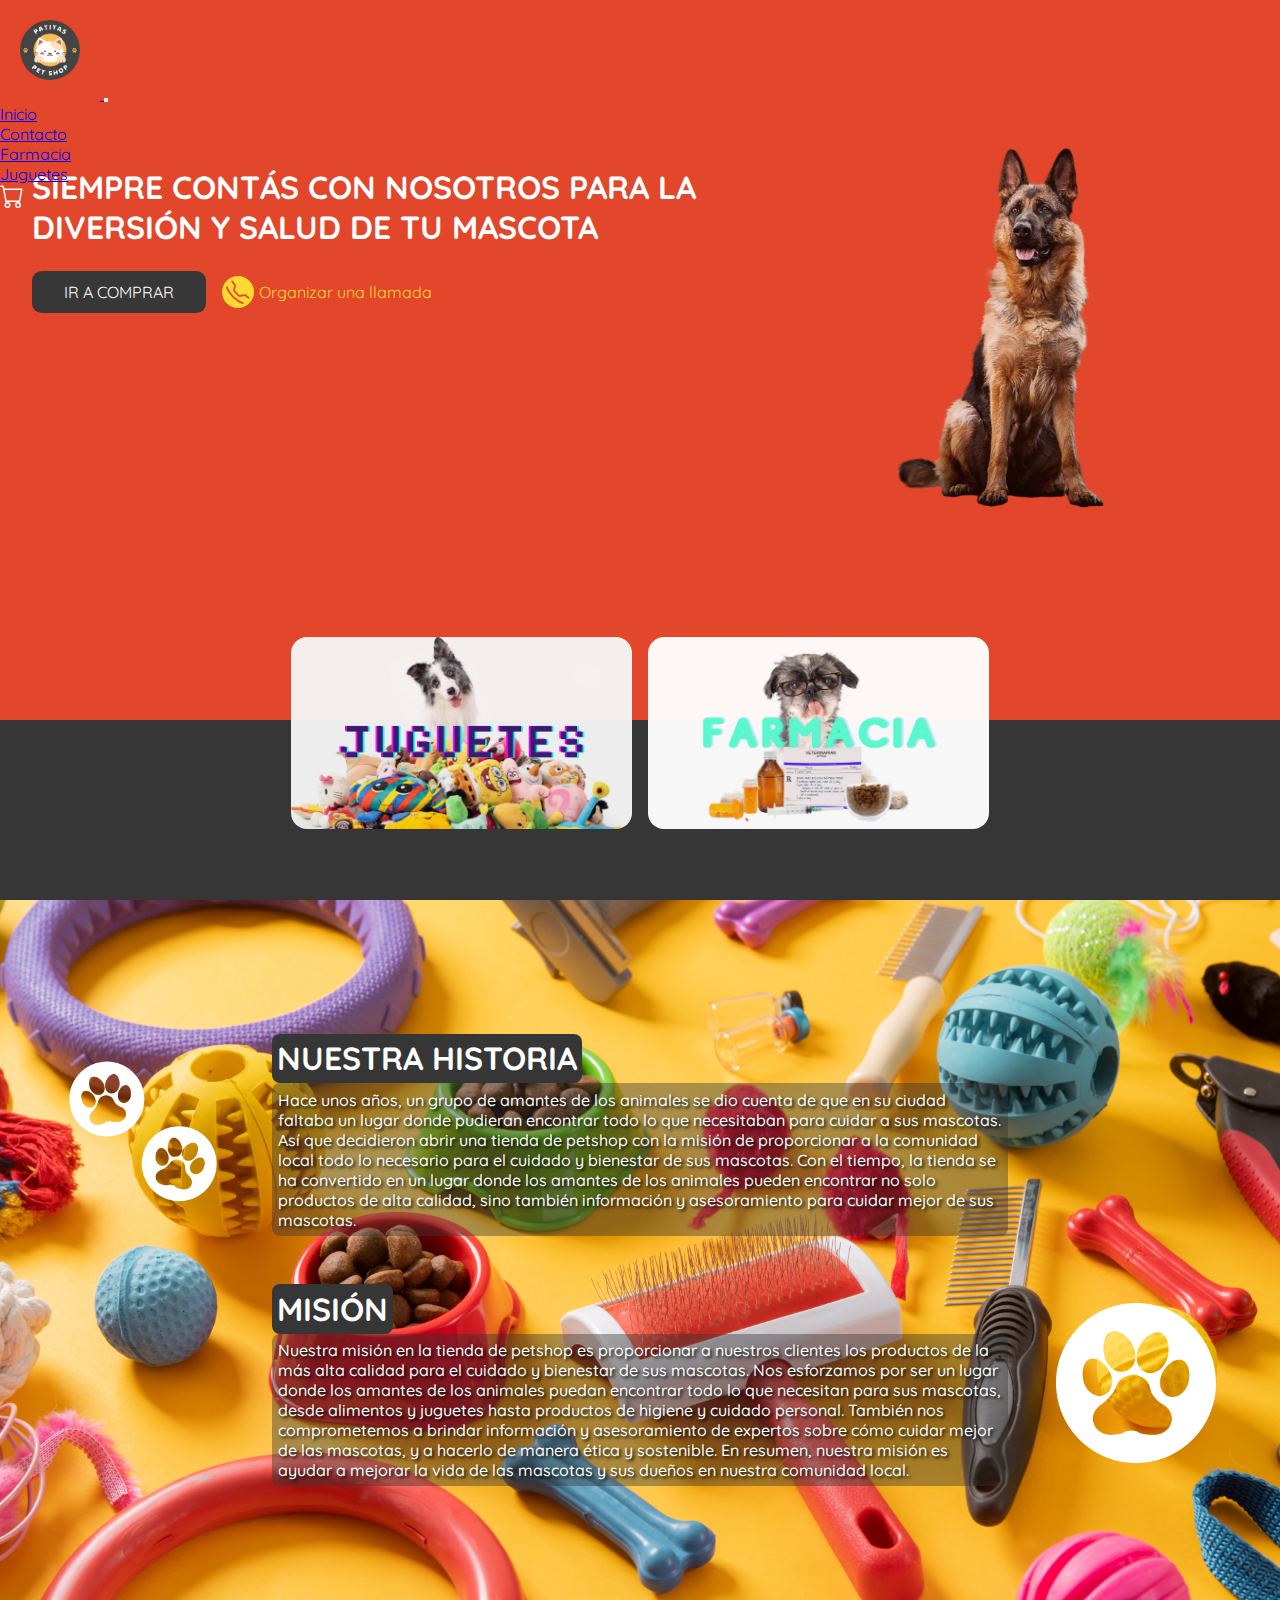
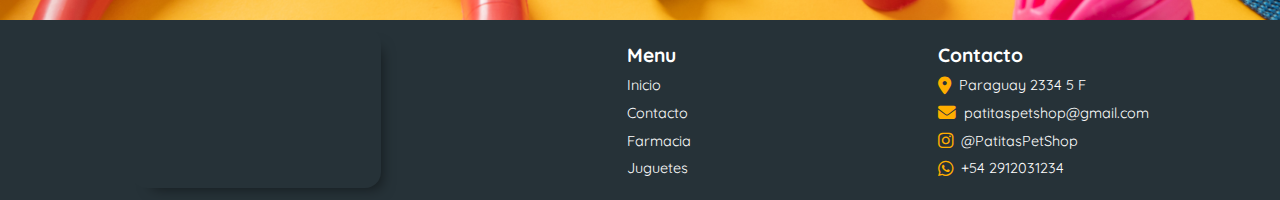
==== commit 63b03bd6: "arreglada la barra de navegacion y footer, y tambien se arreglo algunos estilos de las paginas farma" ====
--- a/index.html
+++ b/index.html
@@ -26,7 +26,7 @@
       <div class="container nav-container">
         <a class="navbar-brand" href="#">
           <img src="./assets/images/PetShop.png" alt="PetShop" width="100">
-        </a> 
+        </a>
         <button class="navbar-toggler bg-secondary" type="button" data-bs-toggle="collapse"
           data-bs-target="#navbarSupportedContent" aria-controls="navbarSupportedContent" aria-expanded="false"
           aria-label="Toggle navigation">
@@ -46,8 +46,8 @@
             <li class="nav-item px-2">
               <a class="nav-link btn rounded-0 fs-6 nav-btn" href="./assets/html/juguetes.html">Juguetes</a>
             </li>
-            <button id="openModal">
-              <svg xmlns="http://www.w3.org/2000/svg" width="24" height="24" fill="currentColor" class="bi bi-cart"
+            <button id="openModal" class="px-2 nav-btn">
+              <svg xmlns="http://www.w3.org/2000/svg" width="24" height="24" fill="currentColor" class="bi bi-cart cart"
                 viewBox="0 0 16 16">
                 <path
                   d="M0 1.5A.5.5 0 0 1 .5 1H2a.5.5 0 0 1 .485.379L2.89 3H14.5a.5.5 0 0 1 .491.592l-1.5 8A.5.5 0 0 1 13 12H4a.5.5 0 0 1-.491-.408L2.01 3.607 1.61 2H.5a.5.5 0 0 1-.5-.5zM3.102 4l1.313 7h8.17l1.313-7H3.102zM5 12a2 2 0 1 0 0 4 2 2 0 0 0 0-4zm7 0a2 2 0 1 0 0 4 2 2 0 0 0 0-4zm-7 1a1 1 0 1 1 0 2 1 1 0 0 1 0-2zm7 0a1 1 0 1 1 0 2 1 1 0 0 1 0-2z" />
@@ -66,7 +66,7 @@
         <h1>Siempre contás con nosotros para la diversión y salud de tu mascota</h1>
         <div class="buttons">
           <a href="#" class="shop-button">Ir a comprar</a>
-          <a href="#" class="call-button">
+          <a href="tel:+542912031234" class="call-button">
             <svg xmlns="http://www.w3.org/2000/svg" width="32" height="32" fill="currentColor" class="bi bi-telephone"
               viewBox="0 0 16 16">
               <path
--- a/assets/css/style.css
+++ b/assets/css/style.css
@@ -13,7 +13,7 @@
   top: 0;
   z-index: 1000;
   right: 0;
-  width: 300px; 
+  width: 300px;
 }
 
 /* caja modal */
@@ -47,30 +47,7 @@
   cursor: pointer;
 }
 
-@media screen and (min-width: 992px) {
-  .nav-btn {
-    width: 5.5rem;
-    min-height: fit-content;
-    text-align: center;
-    display: flex;
-    align-items: center;
-    justify-content: center;
-    text-transform: uppercase;
-    font-size: 0.8rem;
-    font-weight: 500;
-    border: none;
-  }
-}
-@media screen and (max-width: 991px) {
-  .nav-btn {
-    background-color: white;
-    border: 1px solid rgb(226, 70, 43);
-    color: rgb(226, 70, 43);
-  }
-  .nav-container {
-    background-color: white;
-  }
-}
+
 .navbar {
   background-color: rgb(226, 70, 43) !important;
   color: white !important;
@@ -83,7 +60,6 @@
 .nav-container {
   z-index: 2;
   position: relative;
-  background-color: rgb(226, 70, 43);
 }
 
 main {
@@ -92,11 +68,17 @@
 
 /* footer */
 footer {
-  height: 20vh;
+  min-height: 20vh;
   display: flex;
   justify-content: space-around;
   align-items: center;
   background: #263238;
+  padding: 0.5rem;
+  font-size: 0.9rem;
+}
+
+footer h4 {
+  font-size: 1.2rem;
 }
 
 .orange-background {
@@ -145,3 +127,35 @@
   color: rgb(255, 174, 0);
   font-size: 1.1rem;
 }
+
+
+/* media queries */
+
+@media screen and (min-width: 991px) {}
+
+@media screen and (max-width: 991px) {
+  .nav-btn {
+    background-color: white;
+    border: 1px solid rgb(226, 70, 43);
+    color: rgb(226, 70, 43);
+  }
+
+  .navbar {
+    height: fit-content;
+  }
+
+  .nav-container {
+    height: 100%;
+  }
+
+  .cart {
+    background-color: white !important;
+    border: 1px solid rgb(226, 70, 43) !important;
+    color: rgb(226, 70, 43) !important;
+    width: 100%;
+    font-size: 0.8rem;
+    font-weight: 500;
+    min-height: 2.5rem;
+    padding: 0.4rem 0;
+  }
+}--- a/assets/css/inicio.css
+++ b/assets/css/inicio.css
@@ -54,6 +54,29 @@
     gap: 1rem;
 }
 
+@media screen and (max-height: 685px) {
+    .cat-card img {
+        display: none;
+    }
+}
+
+@media screen and (max-width: 1023px) {
+    .section-3 img {
+        display: none;
+    }
+    .paw {
+        display: none;
+    }
+    .section-1{
+        flex-direction: column;
+    }
+    .dog-img{
+        display: none;
+    }
+}
+
+
+
 .section-1 .dog-img {
     height: 25rem;
     object-fit: cover;
@@ -103,7 +126,6 @@
 }
 
 .section-3 {
-    /* background-color: rgb(255, 255, 255); */
     height: fit-content;
     display: flex;
     flex-direction: column;
@@ -116,13 +138,14 @@
     background-size: cover;
     background-position: center;
     background-repeat: no-repeat;
-    
+    min-height: 80vh;
 }
 .text-container {
     display: flex;
     align-items: center;
     justify-content: center;
     gap: 3rem;
+    padding: 1rem;
     color: white;
     text-shadow: black 0.1em 0.1em 0.2em;
     font-weight: 500;
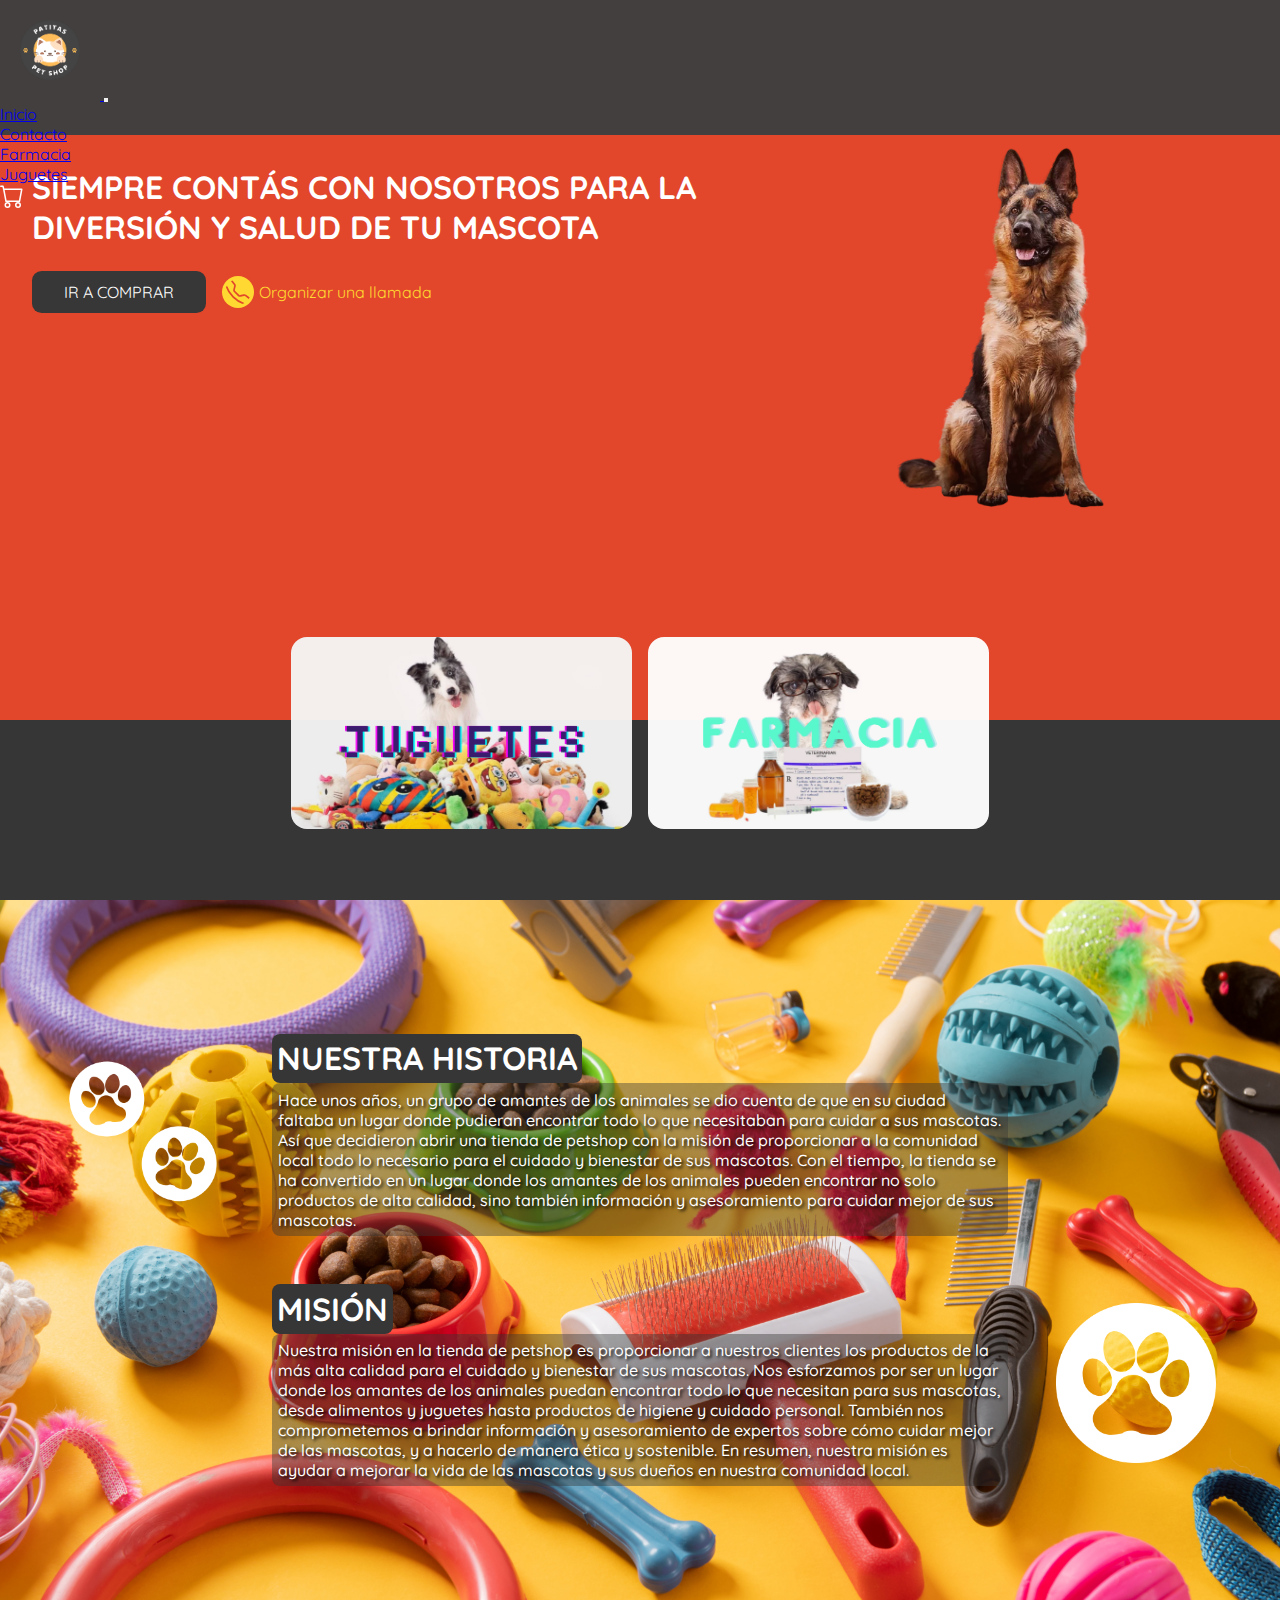
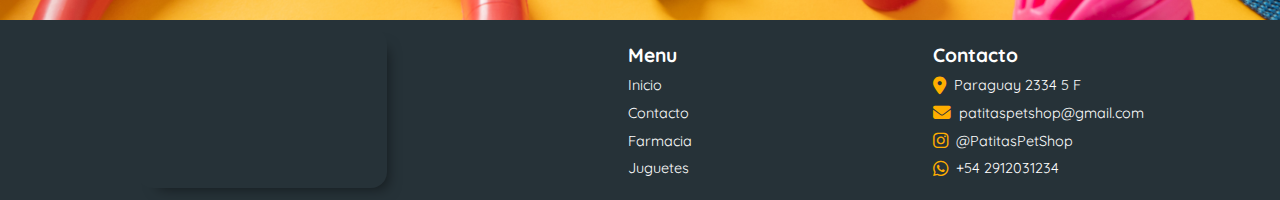
==== commit 6eb3048e: "actualizo carrito en htmls" ====
--- a/index.html
+++ b/index.html
@@ -35,16 +35,16 @@
         <div class="collapse navbar-collapse" id="navbarSupportedContent">
           <ul class="navbar-nav ms-auto mb-2 mb-lg-0 ">
             <li class="nav-item px-2">
-              <a class="nav-link btn rounded-0 fs-6 nav-btn active-nav" href="/index.html">Inicio</a>
+              <a class="nav-link btn rounded-0 fs-5 nav-btn active-nav" href="#">Inicio</a>
             </li>
             <li class="nav-item px-2">
-              <a class="nav-link btn  rounded-0 fs-6 nav-btn" href="./assets/html/contacto.html">Contacto</a>
+              <a class="nav-link btn  rounded-0 fs-5 nav-btn" href="./assets/html/contacto.html">Contacto</a>
             </li>
             <li class="nav-item px-2">
-              <a class="nav-link btn rounded-0 fs-6 nav-btn" href="./assets/html/farmacia.html">Farmacia</a>
+              <a class="nav-link btn rounded-0 fs-5 nav-btn" href="./assets/html/farmacia.html">Farmacia</a>
             </li>
             <li class="nav-item px-2">
-              <a class="nav-link btn rounded-0 fs-6 nav-btn" href="./assets/html/juguetes.html">Juguetes</a>
+              <a class="nav-link btn rounded-0 fs-5 nav-btn" href="./assets/html/juguetes.html">Juguetes</a>
             </li>
             <button id="openModal" class="px-2 nav-btn">
               <svg xmlns="http://www.w3.org/2000/svg" width="24" height="24" fill="currentColor" class="bi bi-cart cart"
@@ -65,7 +65,7 @@
       <div class="card-main d-flex flex-column">
         <h1>Siempre contás con nosotros para la diversión y salud de tu mascota</h1>
         <div class="buttons">
-          <a href="#" class="shop-button">Ir a comprar</a>
+          <a href="./assets/html/juguetes.html" class="shop-button">Ir a comprar</a>
           <a href="tel:+542912031234" class="call-button">
             <svg xmlns="http://www.w3.org/2000/svg" width="32" height="32" fill="currentColor" class="bi bi-telephone"
               viewBox="0 0 16 16">
@@ -77,12 +77,13 @@
         </div>
       </div>
       <img src="./assets/images/dog-6.png" class="dog-img" alt="">
+
       <div class="cat-card">
         <img src="https://www.pngkey.com/png/full/10-102581_cat-transparent-png-image-cat-png.png" alt="">
       </div>
     </section>
+
     <section class="section-2">
-
       <div class="product">
         <a href="./assets/html/juguetes.html"><img src="./assets/images/juguetes.png" alt=""></a>
       </div>
@@ -91,11 +92,23 @@
       </div>
     </section>
 
-    <div id="modal" class="modal-St">
+    <div id="carrito">
       <div class="modalContent">
         <span id="close" class="material-symbols-outlined">cancel</span>
-        <h2>Carrito de compra</h2>
-        <p>Aca irian los productos</p>
+        <table id="lista-carrito" class="u-full-width">
+          <thead>
+            <tr>
+              <th>Imagen</th>
+              <th>Nombre</th>
+              <th>Precio</th>
+              <th>Cantidad</th>
+              <th></th>
+            </tr>
+          </thead>
+          <tbody></tbody>
+        </table>
+
+        <a href="#" id="vaciar-carrito" class="button u-full-width">Vaciar Carrito</a>
       </div>
     </div>
 
@@ -148,7 +161,7 @@
           referrerpolicy="no-referrer-when-downgrade"></iframe>
       </div>
 
-      <div class="menu-container">
+      <div class="menu-container menu">
         <h4>Menu</h4>
         <a href="./index.html">Inicio</a>
         <a href="./assets/html/contacto.html">Contacto</a>
--- a/assets/css/style.css
+++ b/assets/css/style.css
@@ -7,12 +7,12 @@
   font-family: "Quicksand", sans-serif;
 }
 
-.modal-St {
+#carrito {
   display: none;
   position: fixed;
   top: 0;
   z-index: 1000;
-  right: 0;
+  left: 77%;
   width: 300px;
 }
 
@@ -20,7 +20,7 @@
 .modalContent {
   padding: 10px 20px;
   height: 100vh;
-  background: rgba(255, 255, 0, 0.66);
+  background: rgba(255, 255, 255, 0.872);
   display: flex;
   flex-direction: column;
   align-items: center;
@@ -49,7 +49,7 @@
 
 
 .navbar {
-  background-color: rgb(226, 70, 43) !important;
+  background-color: rgb(66, 63, 62) !important;
   color: white !important;
   border: black 1px solid;
   height: 15vh;
@@ -96,6 +96,7 @@
   justify-content: space-around;
   align-items: center;
   width: 100%;
+  padding: 0 0.5rem;
 }
 
 .menu-container {
@@ -131,7 +132,20 @@
 
 /* media queries */
 
-@media screen and (min-width: 991px) {}
+@media screen and (max-width: 600px) {
+  footer .container-general{
+    padding: 0.5rem;
+    flex-direction: column;
+    gap: 1rem;
+  }
+}
+
+@media screen and (max-width: 700px) {
+  footer .menu{
+    display: none;
+  }
+}
+
 
 @media screen and (max-width: 991px) {
   .nav-btn {
--- a/assets/css/carrito.css
+++ b/assets/css/carrito.css
@@ -1,4 +1,4 @@
-.modal {
+/* #carrito {
   display: none;
   position: fixed;
   top: 0;
@@ -7,7 +7,6 @@
   width: 300px;
 }
 
-/* caja modal */
 .modalContent {
   padding: 10px 20px;
   height: 100vh;
@@ -22,18 +21,5 @@
   background-color: transparent;
   color: white;
   border: none;
-}
+} */
 
-/* Botón cerrar */
-#close {
-  color: black;
-  float: right;
-  font-size: 30px;
-  font-weight: bold;
-}
-
-#close:hover {
-  color: #000;
-  text-decoration: none;
-  cursor: pointer;
-}